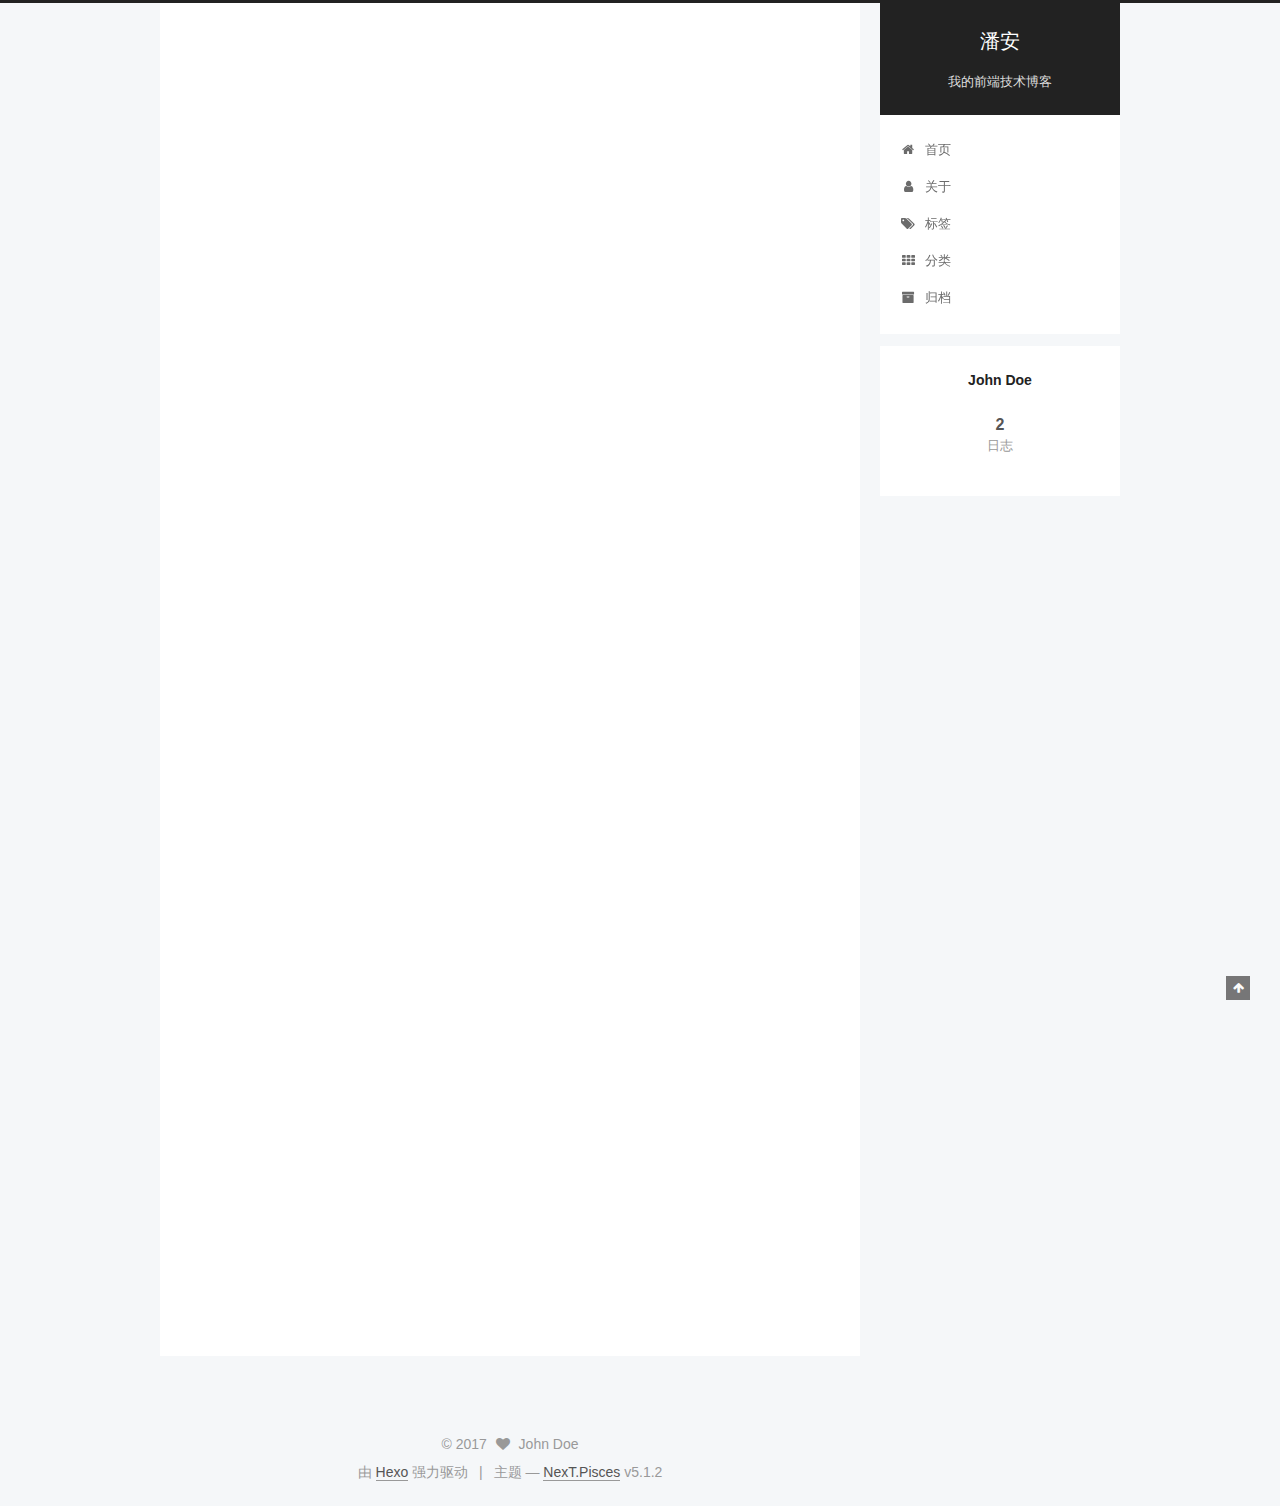
==== index.html @ 087cea20 "blog" ====
<!DOCTYPE html>



  


<html class="theme-next pisces use-motion" lang="zh-Hans">
<head>
  <meta charset="UTF-8"/>
<meta http-equiv="X-UA-Compatible" content="IE=edge" />
<meta name="viewport" content="width=device-width, initial-scale=1, maximum-scale=1"/>
<meta name="theme-color" content="#222">









<meta http-equiv="Cache-Control" content="no-transform" />
<meta http-equiv="Cache-Control" content="no-siteapp" />
















  
  
  <link href="/lib/fancybox/source/jquery.fancybox.css?v=2.1.5" rel="stylesheet" type="text/css" />







<link href="/lib/font-awesome/css/font-awesome.min.css?v=4.6.2" rel="stylesheet" type="text/css" />

<link href="/css/main.css?v=5.1.2" rel="stylesheet" type="text/css" />


  <meta name="keywords" content="Hexo, NexT" />








  <link rel="shortcut icon" type="image/x-icon" href="/favicon.ico?v=5.1.2" />






<meta property="og:type" content="website">
<meta property="og:title" content="潘安">
<meta property="og:url" content="http://yoursite.com/index.html">
<meta property="og:site_name" content="潘安">
<meta property="og:locale" content="zh-Hans">
<meta name="twitter:card" content="summary">
<meta name="twitter:title" content="潘安">



<script type="text/javascript" id="hexo.configurations">
  var NexT = window.NexT || {};
  var CONFIG = {
    root: '/',
    scheme: 'Pisces',
    version: '5.1.2',
    sidebar: {"position":"right","display":"post","offset":12,"offset_float":12,"b2t":false,"scrollpercent":false,"onmobile":false},
    fancybox: true,
    tabs: true,
    motion: {"enable":true,"async":false,"transition":{"post_block":"fadeIn","post_header":"slideDownIn","post_body":"slideDownIn","coll_header":"slideLeftIn"}},
    duoshuo: {
      userId: '0',
      author: '博主'
    },
    algolia: {
      applicationID: '',
      apiKey: '',
      indexName: '',
      hits: {"per_page":10},
      labels: {"input_placeholder":"Search for Posts","hits_empty":"We didn't find any results for the search: ${query}","hits_stats":"${hits} results found in ${time} ms"}
    }
  };
</script>



  <link rel="canonical" href="http://yoursite.com/"/>





  <title>潘安</title>
  








</head>

<body itemscope itemtype="http://schema.org/WebPage" lang="zh-Hans">

  
  
    
  

  <div class="container sidebar-position-right 
  page-home">
    <div class="headband"></div>

    <header id="header" class="header" itemscope itemtype="http://schema.org/WPHeader">
      <div class="header-inner"><div class="site-brand-wrapper">
  <div class="site-meta ">
    

    <div class="custom-logo-site-title">
      <a href="/"  class="brand" rel="start">
        <span class="logo-line-before"><i></i></span>
        <span class="site-title">潘安</span>
        <span class="logo-line-after"><i></i></span>
      </a>
    </div>
      
        <p class="site-subtitle">我的前端技术博客</p>
      
  </div>

  <div class="site-nav-toggle">
    <button>
      <span class="btn-bar"></span>
      <span class="btn-bar"></span>
      <span class="btn-bar"></span>
    </button>
  </div>
</div>

<nav class="site-nav">
  

  
    <ul id="menu" class="menu">
      
        
        <li class="menu-item menu-item-home">
          <a href="/" rel="section">
            
              <i class="menu-item-icon fa fa-fw fa-home"></i> <br />
            
            首页
          </a>
        </li>
      
        
        <li class="menu-item menu-item-about">
          <a href="/about/" rel="section">
            
              <i class="menu-item-icon fa fa-fw fa-user"></i> <br />
            
            关于
          </a>
        </li>
      
        
        <li class="menu-item menu-item-tags">
          <a href="/tags/" rel="section">
            
              <i class="menu-item-icon fa fa-fw fa-tags"></i> <br />
            
            标签
          </a>
        </li>
      
        
        <li class="menu-item menu-item-categories">
          <a href="/categories/" rel="section">
            
              <i class="menu-item-icon fa fa-fw fa-th"></i> <br />
            
            分类
          </a>
        </li>
      
        
        <li class="menu-item menu-item-archives">
          <a href="/archives/" rel="section">
            
              <i class="menu-item-icon fa fa-fw fa-archive"></i> <br />
            
            归档
          </a>
        </li>
      

      
    </ul>
  

  
</nav>



 </div>
    </header>

    <main id="main" class="main">
      <div class="main-inner">
        <div class="content-wrap">
          <div id="content" class="content">
            
  <section id="posts" class="posts-expand">
    
      

  

  
  
  

  <article class="post post-type-normal" itemscope itemtype="http://schema.org/Article">
  
  
  
  <div class="post-block">
    <link itemprop="mainEntityOfPage" href="http://yoursite.com/2017/09/18/我的第一次/">

    <span hidden itemprop="author" itemscope itemtype="http://schema.org/Person">
      <meta itemprop="name" content="John Doe">
      <meta itemprop="description" content="">
      <meta itemprop="image" content="/images/avatar.gif">
    </span>

    <span hidden itemprop="publisher" itemscope itemtype="http://schema.org/Organization">
      <meta itemprop="name" content="潘安">
    </span>

    
      <header class="post-header">

        
        
          <h1 class="post-title" itemprop="name headline">
                
                <a class="post-title-link" href="/2017/09/18/我的第一次/" itemprop="url">我的第一次</a></h1>
        

        <div class="post-meta">
          <span class="post-time">
            
              <span class="post-meta-item-icon">
                <i class="fa fa-calendar-o"></i>
              </span>
              
                <span class="post-meta-item-text">发表于</span>
              
              <time title="创建于" itemprop="dateCreated datePublished" datetime="2017-09-18T15:00:19+08:00">
                2017-09-18
              </time>
            

            

            
          </span>

          

          
            
          

          
          

          

          

          

        </div>
      </header>
    

    
    
    
    <div class="post-body" itemprop="articleBody">

      
      

      
        
          
            <p>我的第一次写博客经历</p>

          
        
      
    </div>
    
    
    

    

    

    

    <footer class="post-footer">
      

      

      

      
      
        <div class="post-eof"></div>
      
    </footer>
  </div>
  
  
  
  </article>


    
      

  

  
  
  

  <article class="post post-type-normal" itemscope itemtype="http://schema.org/Article">
  
  
  
  <div class="post-block">
    <link itemprop="mainEntityOfPage" href="http://yoursite.com/2017/09/18/hello-world/">

    <span hidden itemprop="author" itemscope itemtype="http://schema.org/Person">
      <meta itemprop="name" content="John Doe">
      <meta itemprop="description" content="">
      <meta itemprop="image" content="/images/avatar.gif">
    </span>

    <span hidden itemprop="publisher" itemscope itemtype="http://schema.org/Organization">
      <meta itemprop="name" content="潘安">
    </span>

    
      <header class="post-header">

        
        
          <h1 class="post-title" itemprop="name headline">
                
                <a class="post-title-link" href="/2017/09/18/hello-world/" itemprop="url">Hello World</a></h1>
        

        <div class="post-meta">
          <span class="post-time">
            
              <span class="post-meta-item-icon">
                <i class="fa fa-calendar-o"></i>
              </span>
              
                <span class="post-meta-item-text">发表于</span>
              
              <time title="创建于" itemprop="dateCreated datePublished" datetime="2017-09-18T14:17:40+08:00">
                2017-09-18
              </time>
            

            

            
          </span>

          

          
            
          

          
          

          

          

          

        </div>
      </header>
    

    
    
    
    <div class="post-body" itemprop="articleBody">

      
      

      
        
          
            <p>Welcome to <a href="https://hexo.io/" target="_blank" rel="external">Hexo</a>! This is your very first post. Check <a href="https://hexo.io/docs/" target="_blank" rel="external">documentation</a> for more info. If you get any problems when using Hexo, you can find the answer in <a href="https://hexo.io/docs/troubleshooting.html" target="_blank" rel="external">troubleshooting</a> or you can ask me on <a href="https://github.com/hexojs/hexo/issues" target="_blank" rel="external">GitHub</a>.</p>
<h2 id="Quick-Start"><a href="#Quick-Start" class="headerlink" title="Quick Start"></a>Quick Start</h2><h3 id="Create-a-new-post"><a href="#Create-a-new-post" class="headerlink" title="Create a new post"></a>Create a new post</h3><figure class="highlight bash"><table><tr><td class="gutter"><pre><div class="line">1</div></pre></td><td class="code"><pre><div class="line">$ hexo new <span class="string">"My New Post"</span></div></pre></td></tr></table></figure>
<p>More info: <a href="https://hexo.io/docs/writing.html" target="_blank" rel="external">Writing</a></p>
<h3 id="Run-server"><a href="#Run-server" class="headerlink" title="Run server"></a>Run server</h3><figure class="highlight bash"><table><tr><td class="gutter"><pre><div class="line">1</div></pre></td><td class="code"><pre><div class="line">$ hexo server</div></pre></td></tr></table></figure>
<p>More info: <a href="https://hexo.io/docs/server.html" target="_blank" rel="external">Server</a></p>
<h3 id="Generate-static-files"><a href="#Generate-static-files" class="headerlink" title="Generate static files"></a>Generate static files</h3><figure class="highlight bash"><table><tr><td class="gutter"><pre><div class="line">1</div></pre></td><td class="code"><pre><div class="line">$ hexo generate</div></pre></td></tr></table></figure>
<p>More info: <a href="https://hexo.io/docs/generating.html" target="_blank" rel="external">Generating</a></p>
<h3 id="Deploy-to-remote-sites"><a href="#Deploy-to-remote-sites" class="headerlink" title="Deploy to remote sites"></a>Deploy to remote sites</h3><figure class="highlight bash"><table><tr><td class="gutter"><pre><div class="line">1</div></pre></td><td class="code"><pre><div class="line">$ hexo deploy</div></pre></td></tr></table></figure>
<p>More info: <a href="https://hexo.io/docs/deployment.html" target="_blank" rel="external">Deployment</a></p>

          
        
      
    </div>
    
    
    

    

    

    

    <footer class="post-footer">
      

      

      

      
      
        <div class="post-eof"></div>
      
    </footer>
  </div>
  
  
  
  </article>


    
  </section>

  


          </div>
          


          

        </div>
        
          
  
  <div class="sidebar-toggle">
    <div class="sidebar-toggle-line-wrap">
      <span class="sidebar-toggle-line sidebar-toggle-line-first"></span>
      <span class="sidebar-toggle-line sidebar-toggle-line-middle"></span>
      <span class="sidebar-toggle-line sidebar-toggle-line-last"></span>
    </div>
  </div>

  <aside id="sidebar" class="sidebar">
    
    <div class="sidebar-inner">

      

      

      <section class="site-overview sidebar-panel sidebar-panel-active">
        <div class="site-author motion-element" itemprop="author" itemscope itemtype="http://schema.org/Person">
          
            <p class="site-author-name" itemprop="name">John Doe</p>
            <p class="site-description motion-element" itemprop="description"></p>
        </div>

        <nav class="site-state motion-element">

          
            <div class="site-state-item site-state-posts">
            
              <a href="/archives/">
            
                <span class="site-state-item-count">2</span>
                <span class="site-state-item-name">日志</span>
              </a>
            </div>
          

          

          

        </nav>

        

        <div class="links-of-author motion-element">
          
        </div>

        
        

        
        

        


      </section>

      

      

    </div>
  </aside>


        
      </div>
    </main>

    <footer id="footer" class="footer">
      <div class="footer-inner">
        <div class="copyright" >
  
  &copy; 
  <span itemprop="copyrightYear">2017</span>
  <span class="with-love">
    <i class="fa fa-heart"></i>
  </span>
  <span class="author" itemprop="copyrightHolder">John Doe</span>

  
</div>


  <div class="powered-by">由 <a class="theme-link" href="https://hexo.io">Hexo</a> 强力驱动</div>

  <span class="post-meta-divider">|</span>

  <div class="theme-info">主题 &mdash; <a class="theme-link" href="https://github.com/iissnan/hexo-theme-next">NexT.Pisces</a> v5.1.2</div>


        







        
      </div>
    </footer>

    
      <div class="back-to-top">
        <i class="fa fa-arrow-up"></i>
        
      </div>
    

  </div>

  

<script type="text/javascript">
  if (Object.prototype.toString.call(window.Promise) !== '[object Function]') {
    window.Promise = null;
  }
</script>









  












  
  <script type="text/javascript" src="/lib/jquery/index.js?v=2.1.3"></script>

  
  <script type="text/javascript" src="/lib/fastclick/lib/fastclick.min.js?v=1.0.6"></script>

  
  <script type="text/javascript" src="/lib/jquery_lazyload/jquery.lazyload.js?v=1.9.7"></script>

  
  <script type="text/javascript" src="/lib/velocity/velocity.min.js?v=1.2.1"></script>

  
  <script type="text/javascript" src="/lib/velocity/velocity.ui.min.js?v=1.2.1"></script>

  
  <script type="text/javascript" src="/lib/fancybox/source/jquery.fancybox.pack.js?v=2.1.5"></script>


  


  <script type="text/javascript" src="/js/src/utils.js?v=5.1.2"></script>

  <script type="text/javascript" src="/js/src/motion.js?v=5.1.2"></script>



  
  


  <script type="text/javascript" src="/js/src/affix.js?v=5.1.2"></script>

  <script type="text/javascript" src="/js/src/schemes/pisces.js?v=5.1.2"></script>



  <script type="text/javascript" src="/js/src/scrollspy.js?v=5.1.2"></script>
<script type="text/javascript" src="/js/src/post-details.js?v=5.1.2"></script>


  

  


  <script type="text/javascript" src="/js/src/bootstrap.js?v=5.1.2"></script>



  


  




	





  





  








  





  

  

  

  

  

  

</body>
</html>
---- css/main.css ----
/* normalize.css v3.0.2 | MIT License | git.io/normalize */
html {
  font-family: sans-serif; /* 1 */
  -ms-text-size-adjust: 100%; /* 2 */
  -webkit-text-size-adjust: 100%; /* 2 */
}
body {
  margin: 0;
}
article,
aside,
details,
figcaption,
figure,
footer,
header,
hgroup,
main,
menu,
nav,
section,
summary {
  display: block;
}
audio,
canvas,
progress,
video {
  display: inline-block; /* 1 */
  vertical-align: baseline; /* 2 */
}
audio:not([controls]) {
  display: none;
  height: 0;
}
[hidden],
template {
  display: none;
}
a {
  background-color: transparent;
}
a:active,
a:hover {
  outline: 0;
}
abbr[title] {
  border-bottom: 1px dotted;
}
b,
strong {
  font-weight: bold;
}
dfn {
  font-style: italic;
}
h1 {
  font-size: 2em;
  margin: 0.67em 0;
}
mark {
  background: #ff0;
  color: #000;
}
small {
  font-size: 80%;
}
sub,
sup {
  font-size: 75%;
  line-height: 0;
  position: relative;
  vertical-align: baseline;
}
sup {
  top: -0.5em;
}
sub {
  bottom: -0.25em;
}
img {
  border: 0;
}
svg:not(:root) {
  overflow: hidden;
}
figure {
  margin: 1em 40px;
}
hr {
  -moz-box-sizing: content-box;
  box-sizing: content-box;
  height: 0;
}
pre {
  overflow: auto;
}
code,
kbd,
pre,
samp {
  font-family: monospace, monospace;
  font-size: 1em;
}
button,
input,
optgroup,
select,
textarea {
  color: inherit; /* 1 */
  font: inherit; /* 2 */
  margin: 0; /* 3 */
}
button {
  overflow: visible;
}
button,
select {
  text-transform: none;
}
button,
html input[type="button"],
input[type="reset"],
input[type="submit"] {
  -webkit-appearance: button; /* 2 */
  cursor: pointer; /* 3 */
}
button[disabled],
html input[disabled] {
  cursor: default;
}
button::-moz-focus-inner,
input::-moz-focus-inner {
  border: 0;
  padding: 0;
}
input {
  line-height: normal;
}
input[type="checkbox"],
input[type="radio"] {
  box-sizing: border-box; /* 1 */
  padding: 0; /* 2 */
}
input[type="number"]::-webkit-inner-spin-button,
input[type="number"]::-webkit-outer-spin-button {
  height: auto;
}
input[type="search"] {
  -webkit-appearance: textfield; /* 1 */
  -moz-box-sizing: content-box;
  -webkit-box-sizing: content-box; /* 2 */
  box-sizing: content-box;
}
input[type="search"]::-webkit-search-cancel-button,
input[type="search"]::-webkit-search-decoration {
  -webkit-appearance: none;
}
fieldset {
  border: 1px solid #c0c0c0;
  margin: 0 2px;
  padding: 0.35em 0.625em 0.75em;
}
legend {
  border: 0; /* 1 */
  padding: 0; /* 2 */
}
textarea {
  overflow: auto;
}
optgroup {
  font-weight: bold;
}
table {
  border-collapse: collapse;
  border-spacing: 0;
}
td,
th {
  padding: 0;
}
::selection {
  background: #262a30;
  color: #fff;
}
body {
  position: relative;
  font-family: 'Lato', "PingFang SC", "Microsoft YaHei", sans-serif;
  font-size: 14px;
  line-height: 2;
  color: #555;
  background: #f5f7f9;
}
@media (max-width: 767px) {
  body {
    padding-right: 0 !important;
  }
}
@media (min-width: 768px) and (max-width: 991px) {
  body {
    padding-right: 0 !important;
  }
}
@media (min-width: 1600px) {
  body {
    font-size: 16px;
  }
}
h1,
h2,
h3,
h4,
h5,
h6 {
  margin: 0;
  padding: 0;
  font-weight: bold;
  line-height: 1.5;
  font-family: 'Lato', "PingFang SC", "Microsoft YaHei", sans-serif;
}
h2,
h3,
h4,
h5,
h6 {
  margin: 20px 0 15px;
}
h1 {
  font-size: 22px;
}
@media (max-width: 767px) {
  h1 {
    font-size: 18px;
  }
}
h2 {
  font-size: 20px;
}
@media (max-width: 767px) {
  h2 {
    font-size: 16px;
  }
}
h3 {
  font-size: 18px;
}
@media (max-width: 767px) {
  h3 {
    font-size: 14px;
  }
}
h4 {
  font-size: 16px;
}
@media (max-width: 767px) {
  h4 {
    font-size: 12px;
  }
}
h5 {
  font-size: 14px;
}
@media (max-width: 767px) {
  h5 {
    font-size: 10px;
  }
}
h6 {
  font-size: 12px;
}
@media (max-width: 767px) {
  h6 {
    font-size: 8px;
  }
}
p {
  margin: 0 0 20px 0;
}
a {
  color: #555;
  text-decoration: none;
  outline: none;
  border-bottom: 1px solid #999;
  word-wrap: break-word;
}
a:hover {
  color: #222;
  border-bottom-color: #222;
}
blockquote {
  margin: 0;
  padding: 0;
}
img {
  display: block;
  margin: auto;
  max-width: 100%;
  height: auto;
}
hr {
  margin: 40px 0;
  height: 3px;
  border: none;
  background-color: #ddd;
  background-image: repeating-linear-gradient(-45deg, #fff, #fff 4px, transparent 4px, transparent 8px);
}
blockquote {
  padding: 0 15px;
  color: #666;
  border-left: 4px solid #ddd;
}
blockquote cite::before {
  content: "-";
  padding: 0 5px;
}
dt {
  font-weight: 700;
}
dd {
  margin: 0;
  padding: 0;
}
kbd {
  border: 1px solid #ccc;
  border-radius: 0.2em;
  box-shadow: 0.1em 0.1em 0.2em rgba(0,0,0,0.1);
  background-color: #f9f9f9;
  font-family: inherit;
  background-image: -webkit-linear-gradient(top, #eee, #fff, #eee);
  padding: 0.1em 0.3em;
  white-space: nowrap;
}
.text-left {
  text-align: left;
}
.text-center {
  text-align: center;
}
.text-right {
  text-align: right;
}
.text-justify {
  text-align: justify;
}
.text-nowrap {
  white-space: nowrap;
}
.text-lowercase {
  text-transform: lowercase;
}
.text-uppercase {
  text-transform: uppercase;
}
.text-capitalize {
  text-transform: capitalize;
}
.center-block {
  display: block;
  margin-left: auto;
  margin-right: auto;
}
.clearfix:before,
.clearfix:after {
  content: " ";
  display: table;
}
.clearfix:after {
  clear: both;
}
.pullquote {
  width: 45%;
}
.pullquote.left {
  float: left;
  margin-left: 5px;
  margin-right: 10px;
}
.pullquote.right {
  float: right;
  margin-left: 10px;
  margin-right: 5px;
}
.affix.affix.affix {
  position: fixed;
}
.translation {
  margin-top: -20px;
  font-size: 14px;
  color: #999;
}
.scrollbar-measure {
  width: 100px;
  height: 100px;
  overflow: scroll;
  position: absolute;
  top: -9999px;
}
.use-motion .motion-element {
  opacity: 0;
}
table {
  margin: 20px 0;
  width: 100%;
  border-collapse: collapse;
  border-spacing: 0;
  border: 1px solid #ddd;
  font-size: 14px;
  table-layout: fixed;
  word-wrap: break-all;
}
table>tbody>tr:nth-of-type(odd) {
  background-color: #f9f9f9;
}
table>tbody>tr:hover {
  background-color: #f5f5f5;
}
caption,
th,
td {
  padding: 8px;
  text-align: left;
  vertical-align: middle;
  font-weight: normal;
}
th,
td {
  border-bottom: 3px solid #ddd;
  border-right: 1px solid #eee;
}
th {
  padding-bottom: 10px;
  font-weight: 700;
}
td {
  border-bottom-width: 1px;
}
html,
body {
  height: 100%;
}
.container {
  position: relative;
  min-height: 100%;
}
.header-inner {
  margin: 0 auto;
  padding: 100px 0 70px;
  width: 700px;
}
@media (min-width: 1600px) {
  .container .header-inner {
    width: 900px;
  }
}
.main {
  padding-bottom: 150px;
}
.main-inner {
  margin: 0 auto;
  width: 700px;
}
@media (min-width: 1600px) {
  .container .main-inner {
    width: 900px;
  }
}
.footer {
  position: absolute;
  left: 0;
  bottom: 0;
  width: 100%;
  min-height: 50px;
}
.footer-inner {
  box-sizing: border-box;
  margin: 20px auto;
  width: 700px;
}
@media (min-width: 1600px) {
  .container .footer-inner {
    width: 900px;
  }
}
pre,
.highlight {
  overflow: auto;
  margin: 20px 0;
  padding: 0;
  font-size: 13px;
  color: #4d4d4c;
  background: #f7f7f7;
  line-height: 1.6;
}
pre,
code {
  font-family: consolas, Menlo, "PingFang SC", "Microsoft YaHei", monospace;
}
code {
  padding: 2px 4px;
  word-wrap: break-word;
  color: #555;
  background: #eee;
  border-radius: 3px;
  font-size: 13px;
}
pre code {
  padding: 0;
  color: #4d4d4c;
  background: none;
  text-shadow: none;
}
.highlight {
  border-radius: 1px;
}
.highlight pre {
  border: none;
  margin: 0;
  padding: 10px 0;
}
.highlight table {
  margin: 0;
  width: auto;
  border: none;
}
.highlight td {
  border: none;
  padding: 0;
}
.highlight figcaption {
  font-size: 1em;
  color: #4d4d4c;
  line-height: 1em;
  margin-bottom: 1em;
}
.highlight figcaption:before,
.highlight figcaption:after {
  content: " ";
  display: table;
}
.highlight figcaption:after {
  clear: both;
}
.highlight figcaption a {
  float: right;
  color: #4d4d4c;
}
.highlight figcaption a:hover {
  border-bottom-color: #4d4d4c;
}
.highlight .gutter pre {
  padding-left: 10px;
  padding-right: 10px;
  color: #869194;
  text-align: right;
  background-color: #eff2f3;
}
.highlight .code pre {
  width: 100%;
  padding-left: 10px;
  padding-right: 10px;
  background-color: #f7f7f7;
}
.highlight .line {
  height: 20px;
}
.gutter {
  -webkit-user-select: none;
  -moz-user-select: none;
  -ms-user-select: none;
  user-select: none;
}
.gist table {
  width: auto;
}
.gist table td {
  border: none;
}
pre .deletion {
  background: #fdd;
}
pre .addition {
  background: #dfd;
}
pre .meta {
  color: #8959a8;
}
pre .comment {
  color: #8e908c;
}
pre .variable,
pre .attribute,
pre .tag,
pre .regexp,
pre .ruby .constant,
pre .xml .tag .title,
pre .xml .pi,
pre .xml .doctype,
pre .html .doctype,
pre .css .id,
pre .css .class,
pre .css .pseudo {
  color: #c82829;
}
pre .number,
pre .preprocessor,
pre .built_in,
pre .literal,
pre .params,
pre .constant,
pre .command {
  color: #f5871f;
}
pre .ruby .class .title,
pre .css .rules .attribute,
pre .string,
pre .value,
pre .inheritance,
pre .header,
pre .ruby .symbol,
pre .xml .cdata,
pre .special,
pre .number,
pre .formula {
  color: #718c00;
}
pre .title,
pre .css .hexcolor {
  color: #3e999f;
}
pre .function,
pre .python .decorator,
pre .python .title,
pre .ruby .function .title,
pre .ruby .title .keyword,
pre .perl .sub,
pre .javascript .title,
pre .coffeescript .title {
  color: #4271ae;
}
pre .keyword,
pre .javascript .function {
  color: #8959a8;
}
.full-image.full-image.full-image {
  border: none;
  max-width: 100%;
  width: auto;
  margin: 20px auto;
}
@media (min-width: 992px) {
  .full-image.full-image.full-image {
    max-width: none;
    width: 118%;
    margin: 0 -9%;
  }
}
.blockquote-center,
.page-home .post-type-quote blockquote,
.page-post-detail .post-type-quote blockquote {
  position: relative;
  margin: 40px 0;
  padding: 0;
  border-left: none;
  text-align: center;
}
.blockquote-center::before,
.page-home .post-type-quote blockquote::before,
.page-post-detail .post-type-quote blockquote::before,
.blockquote-center::after,
.page-home .post-type-quote blockquote::after,
.page-post-detail .post-type-quote blockquote::after {
  position: absolute;
  content: ' ';
  display: block;
  width: 100%;
  height: 24px;
  opacity: 0.2;
  background-repeat: no-repeat;
  background-position: 0 -6px;
  background-size: 22px 22px;
}
.blockquote-center::before,
.page-home .post-type-quote blockquote::before,
.page-post-detail .post-type-quote blockquote::before {
  top: -20px;
  background-image: url("../images/quote-l.svg");
  border-top: 1px solid #ccc;
}
.blockquote-center::after,
.page-home .post-type-quote blockquote::after,
.page-post-detail .post-type-quote blockquote::after {
  bottom: -20px;
  background-image: url("../images/quote-r.svg");
  border-bottom: 1px solid #ccc;
  background-position: 100% 8px;
}
.blockquote-center p,
.page-home .post-type-quote blockquote p,
.page-post-detail .post-type-quote blockquote p,
.blockquote-center div,
.page-home .post-type-quote blockquote div,
.page-post-detail .post-type-quote blockquote div {
  text-align: center;
}
.post .post-body .group-picture img {
  box-sizing: border-box;
  padding: 0 3px;
  border: none;
}
.post .group-picture-row {
  overflow: hidden;
  margin-top: 6px;
}
.post .group-picture-row:first-child {
  margin-top: 0;
}
.post .group-picture-column {
  float: left;
}
.page-post-detail .post-body .group-picture-column {
  float: none;
  margin-top: 10px;
  width: auto !important;
}
.page-post-detail .post-body .group-picture-column img {
  margin: 0 auto;
}
.page-archive .group-picture-container {
  overflow: hidden;
}
.page-archive .group-picture-row {
  float: left;
}
.page-archive .group-picture-row:first-child {
  margin-top: 6px;
}
.page-archive .group-picture-column {
  max-width: 150px;
  max-height: 150px;
}
.post-body .note {
  position: relative;
  padding: 15px;
  margin-bottom: 20px;
  border: 1px solid #eee;
  border-left-width: 5px;
  border-radius: 3px;
}
.post-body .note h2,
.post-body .note h3,
.post-body .note h4,
.post-body .note h5,
.post-body .note h6 {
  margin-top: 0;
  margin-bottom: 0;
  border-bottom: initial;
  padding-top: 0 !important;
}
.post-body .note p:first-child,
.post-body .note ul:first-child,
.post-body .note ol:first-child,
.post-body .note table:first-child,
.post-body .note pre:first-child,
.post-body .note blockquote:first-child {
  margin-top: 0;
}
.post-body .note p:last-child,
.post-body .note ul:last-child,
.post-body .note ol:last-child,
.post-body .note table:last-child,
.post-body .note pre:last-child,
.post-body .note blockquote:last-child {
  margin-bottom: 0;
}
.post-body .note.default {
  border-left-color: #777;
}
.post-body .note.default h2,
.post-body .note.default h3,
.post-body .note.default h4,
.post-body .note.default h5,
.post-body .note.default h6 {
  color: #777;
}
.post-body .note.primary {
  border-left-color: #6f42c1;
}
.post-body .note.primary h2,
.post-body .note.primary h3,
.post-body .note.primary h4,
.post-body .note.primary h5,
.post-body .note.primary h6 {
  color: #6f42c1;
}
.post-body .note.info {
  border-left-color: #428bca;
}
.post-body .note.info h2,
.post-body .note.info h3,
.post-body .note.info h4,
.post-body .note.info h5,
.post-body .note.info h6 {
  color: #428bca;
}
.post-body .note.success {
  border-left-color: #5cb85c;
}
.post-body .note.success h2,
.post-body .note.success h3,
.post-body .note.success h4,
.post-body .note.success h5,
.post-body .note.success h6 {
  color: #5cb85c;
}
.post-body .note.warning {
  border-left-color: #f0ad4e;
}
.post-body .note.warning h2,
.post-body .note.warning h3,
.post-body .note.warning h4,
.post-body .note.warning h5,
.post-body .note.warning h6 {
  color: #f0ad4e;
}
.post-body .note.danger {
  border-left-color: #d9534f;
}
.post-body .note.danger h2,
.post-body .note.danger h3,
.post-body .note.danger h4,
.post-body .note.danger h5,
.post-body .note.danger h6 {
  color: #d9534f;
}
.post-body .label {
  display: inline;
  padding: 0 2px;
  white-space: nowrap;
}
.post-body .label.default {
  background-color: #f0f0f0;
}
.post-body .label.primary {
  background-color: #efe6f7;
}
.post-body .label.info {
  background-color: #e5f2f8;
}
.post-body .label.success {
  background-color: #e7f4e9;
}
.post-body .label.warning {
  background-color: #fcf6e1;
}
.post-body .label.danger {
  background-color: #fae8eb;
}
.post-body .tabs {
  position: relative;
  display: block;
  margin-bottom: 20px;
  padding-top: 10px;
}
.post-body .tabs ul.nav-tabs {
  margin: 0;
  padding: 0;
  display: flex;
  margin-bottom: -1px;
}
@media (max-width: 413px) {
  .post-body .tabs ul.nav-tabs {
    display: block;
    margin-bottom: 5px;
  }
}
.post-body .tabs ul.nav-tabs li.tab {
  list-style-type: none !important;
  margin: 0 0.25em 0 0;
  border-top: 3px solid transparent;
  border-left: 1px solid transparent;
  border-right: 1px solid transparent;
}
@media (max-width: 413px) {
  .post-body .tabs ul.nav-tabs li.tab {
    margin: initial;
    border-top: 1px solid transparent;
    border-left: 3px solid transparent;
    border-right: 1px solid transparent;
    border-bottom: 1px solid transparent;
  }
}
.post-body .tabs ul.nav-tabs li.tab a {
  outline: 0;
  border-bottom: initial;
  display: block;
  line-height: 1.8em;
  padding: 0.25em 0.75em;
  transition-duration: 0.2s;
  transition-timing-function: ease-out;
  transition-delay: 0s;
}
.post-body .tabs ul.nav-tabs li.tab a i {
  width: 1.285714285714286em;
}
.post-body .tabs ul.nav-tabs li.tab.active {
  border-top: 3px solid #fc6423;
  border-left: 1px solid #ddd;
  border-right: 1px solid #ddd;
  background-color: #fff;
}
@media (max-width: 413px) {
  .post-body .tabs ul.nav-tabs li.tab.active {
    border-top: 1px solid #ddd;
    border-left: 3px solid #fc6423;
    border-right: 1px solid #ddd;
    border-bottom: 1px solid #ddd;
  }
}
.post-body .tabs ul.nav-tabs li.tab.active a {
  cursor: default;
  color: #555;
}
.post-body .tabs .tab-content {
  background-color: #fff;
}
.post-body .tabs .tab-content .tab-pane {
  border: 1px solid #ddd;
  padding: 20px 20px 0 20px;
}
.post-body .tabs .tab-content .tab-pane:not(.active) {
  display: none !important;
}
.post-body .tabs .tab-content .tab-pane.active {
  display: block !important;
}
.btn {
  display: inline-block;
  padding: 0 20px;
  font-size: 14px;
  color: #fff;
  background: #222;
  border: 2px solid #555;
  text-decoration: none;
  border-radius: 0;
  transition-property: background-color;
  transition-duration: 0.2s;
  transition-timing-function: ease-in-out;
  transition-delay: 0s;
}
.btn:hover,
.post-button .btn:hover {
  border-color: #222;
  color: #fff;
  background: #222;
}
.btn-bar {
  display: block;
  width: 22px;
  height: 2px;
  background: #555;
  border-radius: 1px;
}
.btn-bar+.btn-bar {
  margin-top: 4px;
}
.pagination {
  margin: 120px 0 40px;
  text-align: center;
  border-top: 1px solid #eee;
}
.page-number-basic,
.pagination .prev,
.pagination .next,
.pagination .page-number,
.pagination .space {
  display: inline-block;
  position: relative;
  top: -1px;
  margin: 0 10px;
  padding: 0 11px;
}
@media (max-width: 767px) {
  .page-number-basic,
  .pagination .prev,
  .pagination .next,
  .pagination .page-number,
  .pagination .space {
    margin: 0 5px;
  }
}
.pagination .prev,
.pagination .next,
.pagination .page-number {
  border-bottom: 0;
  border-top: 1px solid #eee;
  transition-property: border-color;
  transition-duration: 0.2s;
  transition-timing-function: ease-in-out;
  transition-delay: 0s;
}
.pagination .prev:hover,
.pagination .next:hover,
.pagination .page-number:hover {
  border-top-color: #222;
}
.pagination .space {
  padding: 0;
  margin: 0;
}
.pagination .prev {
  margin-left: 0;
}
.pagination .next {
  margin-right: 0;
}
.pagination .page-number.current {
  color: #fff;
  background: #ccc;
  border-top-color: #ccc;
}
@media (max-width: 767px) {
  .pagination {
    border-top: none;
  }
  .pagination .prev,
  .pagination .next,
  .pagination .page-number {
    margin-bottom: 10px;
    border-top: 0;
    border-bottom: 1px solid #eee;
    padding: 0 10px;
  }
  .pagination .prev:hover,
  .pagination .next:hover,
  .pagination .page-number:hover {
    border-bottom-color: #222;
  }
}
.comments {
  margin: 60px 20px 0;
}
.tag-cloud {
  text-align: center;
}
.tag-cloud a {
  display: inline-block;
  margin: 10px;
}
.back-to-top {
  box-sizing: border-box;
  position: fixed;
  bottom: -100px;
  right: 30px;
  z-index: 1050;
  padding: 0 6px;
  width: 24px;
  background: #222;
  font-size: 12px;
  opacity: 0.6;
  color: #fff;
  cursor: pointer;
  text-align: center;
  -webkit-transform: translateZ(0);
  transition-property: bottom;
  transition-duration: 0.2s;
  transition-timing-function: ease-in-out;
  transition-delay: 0s;
}
@media (min-width: 768px) and (max-width: 991px) {
  .back-to-top {
    display: none !important;
  }
}
@media (max-width: 767px) {
  .back-to-top {
    display: none !important;
  }
}
.back-to-top.back-to-top-on {
  bottom: 30px;
}
.header {
  background: transparent;
}
.header-inner {
  position: relative;
}
.headband {
  height: 3px;
  background: #222;
}
.site-meta {
  margin: 0;
  text-align: center;
}
@media (max-width: 767px) {
  .site-meta {
    text-align: center;
  }
}
.brand {
  position: relative;
  display: inline-block;
  padding: 0 40px;
  color: #fff;
  background: #222;
  border-bottom: none;
}
.brand:hover {
  color: #fff;
}
.logo {
  display: inline-block;
  margin-right: 5px;
  line-height: 36px;
  vertical-align: top;
}
.site-title {
  display: inline-block;
  vertical-align: top;
  line-height: 36px;
  font-size: 20px;
  font-weight: normal;
  font-family: 'Lato', "PingFang SC", "Microsoft YaHei", sans-serif;
}
.site-subtitle {
  margin-top: 10px;
  font-size: 13px;
  color: #ddd;
}
.use-motion .brand {
  opacity: 0;
}
.use-motion .logo,
.use-motion .site-title,
.use-motion .site-subtitle {
  opacity: 0;
  position: relative;
  top: -10px;
}
.site-nav-toggle {
  display: none;
  position: absolute;
  top: 10px;
  left: 10px;
}
@media (max-width: 767px) {
  .site-nav-toggle {
    display: block;
  }
}
.site-nav-toggle button {
  margin-top: 2px;
  padding: 9px 10px;
  background: transparent;
  border: none;
}
@media (max-width: 767px) {
  .site-nav {
    display: none;
    margin: 0 -10px;
    padding: 0 10px;
    clear: both;
    border-top: 1px solid #ddd;
  }
}
@media (min-width: 768px) and (max-width: 991px) {
  .site-nav {
    display: block !important;
  }
}
@media (min-width: 992px) {
  .site-nav {
    display: block !important;
  }
}
.menu {
  margin-top: 20px;
  padding-left: 0;
  text-align: center;
}
.menu .menu-item {
  display: inline-block;
  margin: 0 10px;
  list-style: none;
}
@media screen and (max-width: 767px) {
  .menu .menu-item {
    margin-top: 10px;
  }
}
.menu .menu-item a {
  display: block;
  font-size: 13px;
  line-height: inherit;
  border-bottom: 1px solid transparent;
  transition-property: border-color;
  transition-duration: 0.2s;
  transition-timing-function: ease-in-out;
  transition-delay: 0s;
}
.menu .menu-item a:hover,
.menu-item-active a {
  border-bottom-color: #222;
}
.menu .menu-item .fa {
  margin-right: 5px;
}
.use-motion .menu-item {
  opacity: 0;
}
.post-body {
  font-family: 'Lato', "PingFang SC", "Microsoft YaHei", sans-serif;
}
@media (max-width: 767px) {
  .post-body {
    word-break: break-word;
  }
}
.post-body .fancybox img {
  display: block !important;
  margin: 0 auto;
  cursor: pointer;
  cursor: zoom-in;
  cursor: -webkit-zoom-in;
}
.post-body .image-caption,
.post-body .figure .caption {
  margin: -20px auto 15px;
  text-align: center;
  font-size: 14px;
  color: #999;
  font-weight: bold;
  line-height: 1;
}
.post-sticky-flag {
  display: inline-block;
  font-size: 16px;
  -ms-transform: rotate(30deg);
  -webkit-transform: rotate(30deg);
  -moz-transform: rotate(30deg);
  -ms-transform: rotate(30deg);
  -o-transform: rotate(30deg);
  transform: rotate(30deg);
}
.use-motion .post-block {
  opacity: 0;
}
.use-motion .post-header {
  opacity: 0;
}
.use-motion .post-body {
  opacity: 0;
}
.use-motion .collection-title {
  opacity: 0;
}
.posts-expand {
  padding-top: 40px;
}
@media (max-width: 767px) {
  .posts-expand {
    margin: 0 20px;
  }
  .post-body pre {
    padding: 10px;
  }
  .post-body pre .gutter pre {
    padding-right: 10px;
  }
  .post-body .highlight {
    margin-left: 0px;
    margin-right: 0px;
    padding: 0;
  }
  .post-body .highlight .gutter pre {
    padding-right: 10px;
  }
}
@media (min-width: 992px) {
  .posts-expand .post-body {
    text-align: justify;
  }
}
.posts-expand .post-body h2,
.posts-expand .post-body h3,
.posts-expand .post-body h4,
.posts-expand .post-body h5,
.posts-expand .post-body h6 {
  padding-top: 10px;
}
.posts-expand .post-body h2 .header-anchor,
.posts-expand .post-body h3 .header-anchor,
.posts-expand .post-body h4 .header-anchor,
.posts-expand .post-body h5 .header-anchor,
.posts-expand .post-body h6 .header-anchor {
  float: right;
  margin-left: 10px;
  color: #ccc;
  border-bottom-style: none;
  visibility: hidden;
}
.posts-expand .post-body h2 .header-anchor:hover,
.posts-expand .post-body h3 .header-anchor:hover,
.posts-expand .post-body h4 .header-anchor:hover,
.posts-expand .post-body h5 .header-anchor:hover,
.posts-expand .post-body h6 .header-anchor:hover {
  color: inherit;
}
.posts-expand .post-body h2:hover .header-anchor,
.posts-expand .post-body h3:hover .header-anchor,
.posts-expand .post-body h4:hover .header-anchor,
.posts-expand .post-body h5:hover .header-anchor,
.posts-expand .post-body h6:hover .header-anchor {
  visibility: visible;
}
.posts-expand .post-body ul li {
  list-style: circle;
}
.posts-expand .post-body img {
  box-sizing: border-box;
  margin: auto;
  padding: 3px;
  border: 1px solid #ddd;
}
.posts-expand .post-body .fancybox img {
  margin: 0 auto 25px;
}
@media (max-width: 767px) {
  .posts-collapse {
    margin: 0 20px;
  }
  .posts-collapse .post-title,
  .posts-collapse .post-meta {
    display: block;
    width: auto;
    text-align: left;
  }
}
.posts-collapse {
  position: relative;
  z-index: 1010;
  margin-left: 55px;
}
.posts-collapse::after {
  content: " ";
  position: absolute;
  top: 20px;
  left: 0;
  margin-left: -2px;
  width: 4px;
  height: 100%;
  background: #f5f5f5;
  z-index: -1;
}
@media (max-width: 767px) {
  .posts-collapse {
    margin: 0 20px;
  }
}
.posts-collapse .collection-title {
  position: relative;
  margin: 60px 0;
}
.posts-collapse .collection-title h1,
.posts-collapse .collection-title h2 {
  margin-left: 20px;
}
.posts-collapse .collection-title small {
  color: #bbb;
  margin-left: 5px;
}
.posts-collapse .collection-title::before {
  content: " ";
  position: absolute;
  left: 0;
  top: 50%;
  margin-left: -4px;
  margin-top: -4px;
  width: 8px;
  height: 8px;
  background: #bbb;
  border-radius: 50%;
}
.posts-collapse .post {
  margin: 30px 0;
}
.posts-collapse .post-header {
  position: relative;
  transition-duration: 0.2s;
  transition-timing-function: ease-in-out;
  transition-delay: 0s;
  transition-property: border;
  border-bottom: 1px dashed #ccc;
}
.posts-collapse .post-header::before {
  content: " ";
  position: absolute;
  left: 0;
  top: 12px;
  width: 6px;
  height: 6px;
  margin-left: -4px;
  background: #bbb;
  border-radius: 50%;
  border: 1px solid #fff;
  transition-duration: 0.2s;
  transition-timing-function: ease-in-out;
  transition-delay: 0s;
  transition-property: background;
}
.posts-collapse .post-header:hover {
  border-bottom-color: #666;
}
.posts-collapse .post-header:hover::before {
  background: #222;
}
.posts-collapse .post-meta {
  position: absolute;
  font-size: 12px;
  left: 20px;
  top: 5px;
}
.posts-collapse .post-comments-count {
  display: none;
}
.posts-collapse .post-title {
  margin-left: 60px;
  font-size: 16px;
  font-weight: normal;
  line-height: inherit;
}
.posts-collapse .post-title::after {
  margin-left: 3px;
  opacity: 0.6;
}
.posts-collapse .post-title a {
  color: #666;
  border-bottom: none;
}
.page-home .post-type-quote .post-header,
.page-post-detail .post-type-quote .post-header,
.page-home .post-type-quote .post-tags,
.page-post-detail .post-type-quote .post-tags {
  display: none;
}
.posts-expand .post-title {
  text-align: center;
  word-break: break-word;
  font-weight: 400;
}
.posts-expand .post-title-link {
  display: inline-block;
  position: relative;
  color: #555;
  border-bottom: none;
  line-height: 1.2;
  vertical-align: top;
}
.posts-expand .post-title-link::before {
  content: "";
  position: absolute;
  width: 100%;
  height: 2px;
  bottom: 0;
  left: 0;
  background-color: #000;
  visibility: hidden;
  -webkit-transform: scaleX(0);
  -moz-transform: scaleX(0);
  -ms-transform: scaleX(0);
  -o-transform: scaleX(0);
  transform: scaleX(0);
  transition-duration: 0.2s;
  transition-timing-function: ease-in-out;
  transition-delay: 0s;
}
.posts-expand .post-title-link:hover::before {
  visibility: visible;
  -webkit-transform: scaleX(1);
  -moz-transform: scaleX(1);
  -ms-transform: scaleX(1);
  -o-transform: scaleX(1);
  transform: scaleX(1);
}
.posts-expand .post-title-link .fa {
  font-size: 16px;
}
.posts-expand .post-meta {
  margin: 3px 0 60px 0;
  color: #999;
  font-family: 'Lato', "PingFang SC", "Microsoft YaHei", sans-serif;
  font-size: 12px;
  text-align: center;
}
.posts-expand .post-meta .post-category-list {
  display: inline-block;
  margin: 0;
  padding: 3px;
}
.posts-expand .post-meta .post-category-list-link {
  color: #999;
}
.posts-expand .post-meta .post-description {
  font-size: 14px;
  margin-top: 2px;
}
.post-meta-divider {
  margin: 0 0.5em;
}
.post-meta-item-icon {
  margin-right: 3px;
}
@media (min-width: 768px) and (max-width: 991px) {
  .post-meta-item-icon {
    display: inline-block;
  }
}
@media (max-width: 767px) {
  .post-meta-item-icon {
    display: inline-block;
  }
}
@media (min-width: 768px) and (max-width: 991px) {
  .post-meta-item-text {
    display: none;
  }
}
@media (max-width: 767px) {
  .post-meta-item-text {
    display: none;
  }
}
@media (max-width: 767px) {
  .posts-expand .post-comments-count {
    display: none;
  }
}
.post-button {
  margin-top: 50px;
}
.post-button .btn {
  color: #555;
  font-size: 14px;
  background: #fff;
  border-radius: 2px;
  line-height: 2;
  margin: 0 4px 8px 4px;
}
.post-button .fa-fw {
  width: 1.285714285714286em;
  text-align: left;
}
.posts-expand .post-tags {
  margin-top: 40px;
  text-align: center;
}
.posts-expand .post-tags a {
  display: inline-block;
  margin-right: 10px;
  font-size: 13px;
}
.post-nav {
  display: table;
  margin-top: 15px;
  width: 100%;
  border-top: 1px solid #eee;
}
.post-nav-divider {
  display: table-cell;
  width: 10%;
}
.post-nav-item {
  display: table-cell;
  padding: 10px 0 0 0;
  width: 45%;
  vertical-align: top;
}
.post-nav-item a {
  position: relative;
  display: block;
  line-height: 25px;
  font-size: 14px;
  color: #555;
  border-bottom: none;
}
.post-nav-item a:hover {
  color: #222;
  border-bottom: none;
}
.post-nav-item a:active {
  top: 2px;
}
.post-nav-item .fa {
  position: absolute;
  top: 8px;
  left: 0;
  font-size: 12px;
}
.post-nav-next a {
  padding-left: 15px;
}
.post-nav-prev {
  text-align: right;
}
.post-nav-prev a {
  padding-right: 15px;
}
.post-nav-prev .fa {
  right: 0;
  left: auto;
}
.posts-expand .post-eof {
  display: block;
  margin: 80px auto 60px;
  width: 8%;
  height: 1px;
  background: #ccc;
  text-align: center;
}
.post:last-child .post-eof.post-eof.post-eof {
  display: none;
}
.post-gallery {
  display: table;
  table-layout: fixed;
  width: 100%;
  border-collapse: separate;
}
.post-gallery-row {
  display: table-row;
}
.post-gallery .post-gallery-img {
  display: table-cell;
  text-align: center;
  vertical-align: middle;
  border: none;
}
.post-gallery .post-gallery-img img {
  max-width: 100%;
  max-height: 100%;
  border: none;
}
.fancybox-close,
.fancybox-close:hover {
  border: none;
}
.rtl.post-body p,
.rtl.post-body a,
.rtl.post-body h1,
.rtl.post-body h2,
.rtl.post-body h3,
.rtl.post-body h4,
.rtl.post-body h5,
.rtl.post-body h6,
.rtl.post-body li,
.rtl.post-body ul,
.rtl.post-body ol {
  direction: rtl;
  font-family: UKIJ Ekran;
}
.rtl.post-title {
  font-family: UKIJ Ekran;
}
.sidebar {
  position: fixed;
  right: 0;
  top: 0;
  bottom: 0;
  width: 0;
  z-index: 1040;
  box-shadow: inset 0 2px 6px #000;
  background: #222;
  -webkit-transform: translateZ(0);
}
.sidebar a {
  color: #999;
  border-bottom-color: #555;
}
.sidebar a:hover {
  color: #eee;
}
@media (min-width: 768px) and (max-width: 991px) {
  .sidebar {
    display: none !important;
  }
}
@media (max-width: 767px) {
  .sidebar {
    display: none !important;
  }
}
.sidebar-inner {
  position: relative;
  padding: 20px 10px;
  color: #999;
  text-align: center;
}
.sidebar-toggle {
  position: fixed;
  right: 30px;
  bottom: 45px;
  width: 14px;
  height: 14px;
  padding: 5px;
  background: #222;
  line-height: 0;
  z-index: 1050;
  cursor: pointer;
  -webkit-transform: translateZ(0);
}
@media (min-width: 768px) and (max-width: 991px) {
  .sidebar-toggle {
    display: none !important;
  }
}
@media (max-width: 767px) {
  .sidebar-toggle {
    display: none !important;
  }
}
.sidebar-toggle-line {
  position: relative;
  display: inline-block;
  vertical-align: top;
  height: 2px;
  width: 100%;
  background: #fff;
  margin-top: 3px;
}
.sidebar-toggle-line:first-child {
  margin-top: 0;
}
.site-author-image {
  display: block;
  margin: 0 auto;
  padding: 2px;
  max-width: 120px;
  height: auto;
  border: 1px solid #eee;
}
.site-author-name {
  margin: 0;
  text-align: center;
  color: #222;
  font-weight: 600;
}
.site-description {
  margin-top: 0;
  text-align: center;
  font-size: 13px;
  color: #999;
}
.site-state {
  overflow: hidden;
  line-height: 1.4;
  white-space: nowrap;
  text-align: center;
}
.site-state-item {
  display: inline-block;
  padding: 0 15px;
  border-left: 1px solid #eee;
}
.site-state-item:first-child {
  border-left: none;
}
.site-state-item a {
  border-bottom: none;
}
.site-state-item-count {
  display: block;
  text-align: center;
  color: inherit;
  font-weight: 600;
  font-size: 16px;
}
.site-state-item-name {
  font-size: 13px;
  color: #999;
}
.feed-link {
  margin-top: 20px;
}
.feed-link a {
  display: inline-block;
  padding: 0 15px;
  color: #fc6423;
  border: 1px solid #fc6423;
  border-radius: 4px;
}
.feed-link a i {
  color: #fc6423;
  font-size: 14px;
}
.feed-link a:hover {
  color: #fff;
  background: #fc6423;
}
.feed-link a:hover i {
  color: #fff;
}
.links-of-author {
  margin-top: 20px;
}
.links-of-author a {
  display: inline-block;
  vertical-align: middle;
  margin-right: 10px;
  margin-bottom: 10px;
  border-bottom-color: #555;
  font-size: 13px;
}
.links-of-author a:before {
  display: inline-block;
  vertical-align: middle;
  margin-right: 3px;
  content: " ";
  width: 4px;
  height: 4px;
  border-radius: 50%;
  background: #ffff85;
}
.links-of-blogroll {
  font-size: 13px;
}
.links-of-blogroll-title {
  margin-top: 20px;
  font-size: 14px;
  font-weight: 600;
}
.links-of-blogroll-list {
  margin: 0;
  padding: 0;
  list-style: none;
}
.links-of-blogroll-item {
  padding: 2px 10px;
}
.links-of-blogroll-item a {
  max-width: 280px;
  box-sizing: border-box;
  display: inline-block;
  overflow: hidden;
  white-space: nowrap;
  text-overflow: ellipsis;
}
.sidebar-nav {
  margin: 0 0 20px;
  padding-left: 0;
}
.sidebar-nav li {
  display: inline-block;
  cursor: pointer;
  border-bottom: 1px solid transparent;
  font-size: 14px;
  color: #555;
}
.sidebar-nav li:hover {
  color: #fc6423;
}
.page-post-detail .sidebar-nav-toc {
  padding: 0 5px;
}
.page-post-detail .sidebar-nav-overview {
  margin-left: 10px;
}
.sidebar-nav .sidebar-nav-active {
  color: #fc6423;
  border-bottom-color: #fc6423;
}
.sidebar-nav .sidebar-nav-active:hover {
  color: #fc6423;
}
.sidebar-panel {
  display: none;
}
.sidebar-panel-active {
  display: block;
}
.post-toc-empty {
  font-size: 14px;
  color: #666;
}
.post-toc-wrap {
  overflow: hidden;
}
.post-toc {
  overflow: auto;
}
.post-toc ol {
  margin: 0;
  padding: 0 2px 5px 10px;
  text-align: left;
  list-style: none;
  font-size: 14px;
}
.post-toc ol > ol {
  padding-left: 0;
}
.post-toc ol a {
  transition-duration: 0.2s;
  transition-timing-function: ease-in-out;
  transition-delay: 0s;
  transition-property: all;
  color: #666;
  border-bottom-color: #ccc;
}
.post-toc ol a:hover {
  color: #000;
  border-bottom-color: #000;
}
.post-toc .nav-item {
  overflow: hidden;
  text-overflow: ellipsis;
  white-space: nowrap;
  line-height: 1.8;
}
.post-toc .nav .nav-child {
  display: none;
}
.post-toc .nav .active > .nav-child {
  display: block;
}
.post-toc .nav .active-current > .nav-child {
  display: block;
}
.post-toc .nav .active-current > .nav-child > .nav-item {
  display: block;
}
.post-toc .nav .active > a {
  color: #fc6423;
  border-bottom-color: #fc6423;
}
.post-toc .nav .active-current > a {
  color: #fc6423;
}
.post-toc .nav .active-current > a:hover {
  color: #fc6423;
}
.footer {
  font-size: 14px;
  color: #999;
}
.footer img {
  border: none;
}
.footer-inner {
  text-align: center;
}
.with-love {
  display: inline-block;
  margin: 0 5px;
}
.powered-by,
.theme-info {
  display: inline-block;
}
.cc-license {
  margin-top: 10px;
  text-align: center;
}
.cc-license .cc-opacity {
  opacity: 0.7;
  border-bottom: none;
}
.cc-license .cc-opacity:hover {
  opacity: 0.9;
}
.cc-license img {
  display: inline-block;
}
.theme-next #ds-thread #ds-reset {
  color: #555;
}
.theme-next #ds-thread #ds-reset .ds-replybox {
  margin-bottom: 30px;
}
.theme-next #ds-thread #ds-reset .ds-replybox .ds-avatar,
.theme-next #ds-reset .ds-avatar img {
  box-shadow: none;
}
.theme-next #ds-thread #ds-reset .ds-textarea-wrapper {
  border-color: #c7d4e1;
  background: none;
  border-top-right-radius: 3px;
  border-top-left-radius: 3px;
}
.theme-next #ds-thread #ds-reset .ds-textarea-wrapper textarea {
  height: 60px;
}
.theme-next #ds-reset .ds-rounded-top {
  border-radius: 0;
}
.theme-next #ds-thread #ds-reset .ds-post-toolbar {
  box-sizing: border-box;
  border: 1px solid #c7d4e1;
  background: #f6f8fa;
}
.theme-next #ds-thread #ds-reset .ds-post-options {
  height: 40px;
  border: none;
  background: none;
}
.theme-next #ds-thread #ds-reset .ds-toolbar-buttons {
  top: 11px;
}
.theme-next #ds-thread #ds-reset .ds-sync {
  top: 5px;
}
.theme-next #ds-thread #ds-reset .ds-post-button {
  top: 4px;
  right: 5px;
  width: 90px;
  height: 30px;
  border: 1px solid #c5ced7;
  border-radius: 3px;
  background-image: linear-gradient(#fbfbfc, #f5f7f9);
  color: #60676d;
}
.theme-next #ds-thread #ds-reset .ds-post-button:hover {
  background-position: 0 -30px;
  color: #60676d;
}
.theme-next #ds-thread #ds-reset .ds-comments-info {
  padding: 10px 0;
}
.theme-next #ds-thread #ds-reset .ds-sort {
  display: none;
}
.theme-next #ds-thread #ds-reset li.ds-tab a.ds-current {
  border: none;
  background: #f6f8fa;
  color: #60676d;
}
.theme-next #ds-thread #ds-reset li.ds-tab a.ds-current:hover {
  background-color: #e9f0f7;
  color: #60676d;
}
.theme-next #ds-thread #ds-reset li.ds-tab a {
  border-radius: 2px;
  padding: 5px;
}
.theme-next #ds-thread #ds-reset .ds-login-buttons p {
  color: #999;
  line-height: 36px;
}
.theme-next #ds-thread #ds-reset .ds-login-buttons .ds-service-list li {
  height: 28px;
}
.theme-next #ds-thread #ds-reset .ds-service-list a {
  background: none;
  padding: 5px;
  border: 1px solid;
  border-radius: 3px;
  text-align: center;
}
.theme-next #ds-thread #ds-reset .ds-service-list a:hover {
  color: #fff;
  background: #666;
}
.theme-next #ds-thread #ds-reset .ds-service-list .ds-weibo {
  color: #fc9b00;
  border-color: #fc9b00;
}
.theme-next #ds-thread #ds-reset .ds-service-list .ds-weibo:hover {
  background: #fc9b00;
}
.theme-next #ds-thread #ds-reset .ds-service-list .ds-qq {
  color: #60a3ec;
  border-color: #60a3ec;
}
.theme-next #ds-thread #ds-reset .ds-service-list .ds-qq:hover {
  background: #60a3ec;
}
.theme-next #ds-thread #ds-reset .ds-service-list .ds-renren {
  color: #2e7ac4;
  border-color: #2e7ac4;
}
.theme-next #ds-thread #ds-reset .ds-service-list .ds-renren:hover {
  background: #2e7ac4;
}
.theme-next #ds-thread #ds-reset .ds-service-list .ds-douban {
  color: #37994c;
  border-color: #37994c;
}
.theme-next #ds-thread #ds-reset .ds-service-list .ds-douban:hover {
  background: #37994c;
}
.theme-next #ds-thread #ds-reset .ds-service-list .ds-kaixin {
  color: #fef20d;
  border-color: #fef20d;
}
.theme-next #ds-thread #ds-reset .ds-service-list .ds-kaixin:hover {
  background: #fef20d;
}
.theme-next #ds-thread #ds-reset .ds-service-list .ds-netease {
  color: #f00;
  border-color: #f00;
}
.theme-next #ds-thread #ds-reset .ds-service-list .ds-netease:hover {
  background: #f00;
}
.theme-next #ds-thread #ds-reset .ds-service-list .ds-sohu {
  color: #ffcb05;
  border-color: #ffcb05;
}
.theme-next #ds-thread #ds-reset .ds-service-list .ds-sohu:hover {
  background: #ffcb05;
}
.theme-next #ds-thread #ds-reset .ds-service-list .ds-baidu {
  color: #2831e0;
  border-color: #2831e0;
}
.theme-next #ds-thread #ds-reset .ds-service-list .ds-baidu:hover {
  background: #2831e0;
}
.theme-next #ds-thread #ds-reset .ds-service-list .ds-google {
  color: #166bec;
  border-color: #166bec;
}
.theme-next #ds-thread #ds-reset .ds-service-list .ds-google:hover {
  background: #166bec;
}
.theme-next #ds-thread #ds-reset .ds-service-list .ds-weixin {
  color: #00ce0d;
  border-color: #00ce0d;
}
.theme-next #ds-thread #ds-reset .ds-service-list .ds-weixin:hover {
  background: #00ce0d;
}
.theme-next #ds-thread #ds-reset .ds-service-list .ds-more-services {
  border: none;
}
.theme-next #ds-thread #ds-reset .ds-service-list .ds-more-services:hover {
  background: none;
}
.theme-next #ds-reset .duoshuo-ua-admin {
  display: inline-block;
  color: #f00;
}
.theme-next #ds-reset .duoshuo-ua-platform,
.theme-next #ds-reset .duoshuo-ua-browser {
  color: #ccc;
}
.theme-next #ds-reset .duoshuo-ua-platform .fa,
.theme-next #ds-reset .duoshuo-ua-browser .fa {
  display: inline-block;
  margin-right: 3px;
}
.theme-next #ds-reset .duoshuo-ua-separator {
  display: inline-block;
  margin-left: 5px;
}
.theme-next .this_ua {
  background-color: #ccc !important;
  border-radius: 4px;
  padding: 0 5px !important;
  margin: 1px 1px !important;
  border: 1px solid #bbb !important;
  color: #fff;
  display: inline-block !important;
}
.theme-next .this_ua.admin {
  background-color: #d9534f !important;
  border-color: #d9534f !important;
}
.theme-next .this_ua.platform.iOS,
.theme-next .this_ua.platform.Mac,
.theme-next .this_ua.platform.Windows {
  background-color: #39b3d7 !important;
  border-color: #46b8da !important;
}
.theme-next .this_ua.platform.Linux {
  background-color: #3a3a3a !important;
  border-color: #1f1f1f !important;
}
.theme-next .this_ua.platform.Android {
  background-color: #00c47d !important;
  border-color: #01b171 !important;
}
.theme-next .this_ua.browser.Mobile,
.theme-next .this_ua.browser.Chrome {
  background-color: #5cb85c !important;
  border-color: #4cae4c !important;
}
.theme-next .this_ua.browser.Firefox {
  background-color: #f0ad4e !important;
  border-color: #eea236 !important;
}
.theme-next .this_ua.browser.Maxthon,
.theme-next .this_ua.browser.IE {
  background-color: #428bca !important;
  border-color: #357ebd !important;
}
.theme-next .this_ua.browser.baidu,
.theme-next .this_ua.browser.UCBrowser,
.theme-next .this_ua.browser.Opera {
  background-color: #d9534f !important;
  border-color: #d43f3a !important;
}
.theme-next .this_ua.browser.Android,
.theme-next .this_ua.browser.QQBrowser {
  background-color: #78ace9 !important;
  border-color: #4cae4c !important;
}
.post-spread {
  margin-top: 20px;
  text-align: center;
}
.jiathis_style {
  display: inline-block;
}
.jiathis_style a {
  border: none;
}
.fa {
  font-family: FontAwesome !important;
}
.post-spread {
  margin-top: 20px;
  text-align: center;
}
.bdshare-slide-button-box a {
  border: none;
}
.bdsharebuttonbox {
  display: inline-block;
}
.bdsharebuttonbox a {
  border: none;
}
.local-search-pop-overlay {
  position: fixed;
  width: 100%;
  height: 100%;
  top: 0;
  left: 0;
  z-index: 2080;
  background-color: rgba(0,0,0,0.3);
}
.local-search-popup {
  display: none;
  position: fixed;
  top: 10%;
  left: 50%;
  margin-left: -350px;
  width: 700px;
  height: 80%;
  padding: 0;
  background: #fff;
  color: #333;
  z-index: 9999;
  border-radius: 5px;
}
@media (max-width: 767px) {
  .local-search-popup {
    padding: 0;
    top: 0;
    left: 0;
    margin: 0;
    width: 100%;
    height: 100%;
    border-radius: 0;
  }
}
.local-search-popup ul.search-result-list {
  padding: 0;
  margin: 0 5px;
}
.local-search-popup p.search-result {
  border-bottom: 1px dashed #ccc;
  padding: 5px 0;
}
.local-search-popup a.search-result-title {
  font-weight: bold;
  font-size: 16px;
}
.local-search-popup .search-keyword {
  border-bottom: 1px dashed #f00;
  font-weight: bold;
  color: #f00;
}
.local-search-popup .local-search-header {
  padding: 5px;
  height: 36px;
  background: #f5f5f5;
  border-top-left-radius: 5px;
  border-top-right-radius: 5px;
}
.local-search-popup #local-search-result {
  overflow: auto;
  position: relative;
  padding: 5px 25px;
  height: calc(100% - 55px);
}
.local-search-popup .local-search-input-wrapper {
  display: inline-block;
  width: calc(100% - 90px);
  height: 36px;
  line-height: 36px;
  padding: 0 5px;
}
.local-search-popup .local-search-input-wrapper input {
  padding: 8px 0;
  height: 20px;
  display: block;
  width: 100%;
  outline: none;
  border: none;
  background: transparent;
  vertical-align: middle;
}
.local-search-popup .search-icon,
.local-search-popup .popup-btn-close {
  display: inline-block;
  font-size: 18px;
  color: #999;
  height: 36px;
  width: 18px;
  padding-left: 10px;
  padding-right: 10px;
}
.local-search-popup .search-icon {
  float: left;
}
.local-search-popup .popup-btn-close {
  border-left: 1px solid #eee;
  float: right;
  cursor: pointer;
}
.local-search-popup #no-result {
  position: absolute;
  left: 50%;
  top: 50%;
  -webkit-transform: translate(-50%, -50%);
  -webkit-transform: translate(-50%, -50%);
  -moz-transform: translate(-50%, -50%);
  -ms-transform: translate(-50%, -50%);
  -o-transform: translate(-50%, -50%);
  transform: translate(-50%, -50%);
  color: #ccc;
}
@media (min-width: 768px) and (max-width: 991px) {
  .busuanzi-count {
    width: auto;
  }
}
@media (max-width: 767px) {
  .busuanzi-count {
    width: auto;
  }
}
.site-uv,
.site-pv,
.page-pv {
  display: inline-block;
}
.site-uv .busuanzi-value,
.site-pv .busuanzi-value,
.page-pv .busuanzi-value {
  margin: 0 5px;
}
.site-uv {
  margin-right: 10px;
}
.site-uv::after {
  content: "|";
  padding-left: 10px;
}
.page-archive .archive-page-counter {
  position: relative;
  top: 3px;
  left: 20px;
}
@media (max-width: 767px) {
  .page-archive .archive-page-counter {
    top: 5px;
  }
}
.page-archive .posts-collapse .archive-move-on {
  position: absolute;
  top: 11px;
  left: 0;
  margin-left: -6px;
  width: 10px;
  height: 10px;
  opacity: 0.5;
  background: #555;
  border: 1px solid #fff;
  border-radius: 50%;
}
.category-all-page .category-all-title {
  text-align: center;
}
.category-all-page .category-all {
  margin-top: 20px;
}
.category-all-page .category-list {
  margin: 0;
  padding: 0;
  list-style: none;
}
.category-all-page .category-list-item {
  margin: 5px 10px;
}
.category-all-page .category-list-count {
  color: #bbb;
}
.category-all-page .category-list-count:before {
  display: inline;
  content: " (";
}
.category-all-page .category-list-count:after {
  display: inline;
  content: ") ";
}
.category-all-page .category-list-child {
  padding-left: 10px;
}
#schedule ul#event-list {
  padding-left: 30px;
}
#schedule ul#event-list hr {
  margin: 20px 0 45px 0 !important;
  background: #222;
}
#schedule ul#event-list hr:after {
  display: inline-block;
  content: 'NOW';
  background: #222;
  color: #fff;
  font-weight: bold;
  text-align: right;
  padding: 0 5px;
}
#schedule ul#event-list li.event {
  margin: 20px 0px;
  background: #f9f9f9;
  padding-left: 10px;
  min-height: 40px;
}
#schedule ul#event-list li.event h2.event-summary {
  margin: 0;
  padding-bottom: 3px;
}
#schedule ul#event-list li.event h2.event-summary:before {
  display: inline-block;
  font-family: FontAwesome;
  font-size: 8px;
  content: '\f111';
  vertical-align: middle;
  margin-right: 25px;
  color: #bbb;
}
#schedule ul#event-list li.event span.event-relative-time {
  display: inline-block;
  font-size: 12px;
  font-weight: 400;
  padding-left: 12px;
  color: #bbb;
}
#schedule ul#event-list li.event span.event-details {
  display: block;
  color: #bbb;
  margin-left: 56px;
  padding-top: 3px;
  padding-bottom: 6px;
  text-indent: -24px;
  line-height: 18px;
}
#schedule ul#event-list li.event span.event-details:before {
  text-indent: 0;
  display: inline-block;
  width: 14px;
  font-family: FontAwesome;
  text-align: center;
  margin-right: 9px;
  color: #bbb;
}
#schedule ul#event-list li.event span.event-details.event-location:before {
  content: '\f041';
}
#schedule ul#event-list li.event span.event-details.event-duration:before {
  content: '\f017';
}
#schedule ul#event-list li.event-past {
  background: #fcfcfc;
}
#schedule ul#event-list li.event-past > * {
  opacity: 0.6;
}
#schedule ul#event-list li.event-past h2.event-summary {
  color: #bbb;
}
#schedule ul#event-list li.event-past h2.event-summary:before {
  color: #dfdfdf;
}
#schedule ul#event-list li.event-now {
  background: #222;
  color: #fff;
  padding: 15px 0 15px 10px;
}
#schedule ul#event-list li.event-now h2.event-summary:before {
  -webkit-transform: scale(1.2);
  -moz-transform: scale(1.2);
  -ms-transform: scale(1.2);
  -o-transform: scale(1.2);
  transform: scale(1.2);
  color: #fff;
  animation: dot-flash 1s alternate infinite ease-in-out;
}
#schedule ul#event-list li.event-now * {
  color: #fff !important;
}
@-moz-keyframes dot-flash {
  from {
    opacity: 1;
    -webkit-transform: scale(1.1);
    -moz-transform: scale(1.1);
    -ms-transform: scale(1.1);
    -o-transform: scale(1.1);
    transform: scale(1.1);
  }
  to {
    opacity: 0;
    -webkit-transform: scale(1);
    -moz-transform: scale(1);
    -ms-transform: scale(1);
    -o-transform: scale(1);
    transform: scale(1);
  }
}
@-webkit-keyframes dot-flash {
  from {
    opacity: 1;
    -webkit-transform: scale(1.1);
    -moz-transform: scale(1.1);
    -ms-transform: scale(1.1);
    -o-transform: scale(1.1);
    transform: scale(1.1);
  }
  to {
    opacity: 0;
    -webkit-transform: scale(1);
    -moz-transform: scale(1);
    -ms-transform: scale(1);
    -o-transform: scale(1);
    transform: scale(1);
  }
}
@-o-keyframes dot-flash {
  from {
    opacity: 1;
    -webkit-transform: scale(1.1);
    -moz-transform: scale(1.1);
    -ms-transform: scale(1.1);
    -o-transform: scale(1.1);
    transform: scale(1.1);
  }
  to {
    opacity: 0;
    -webkit-transform: scale(1);
    -moz-transform: scale(1);
    -ms-transform: scale(1);
    -o-transform: scale(1);
    transform: scale(1);
  }
}
@keyframes dot-flash {
  from {
    opacity: 1;
    -webkit-transform: scale(1.1);
    -moz-transform: scale(1.1);
    -ms-transform: scale(1.1);
    -o-transform: scale(1.1);
    transform: scale(1.1);
  }
  to {
    opacity: 0;
    -webkit-transform: scale(1);
    -moz-transform: scale(1);
    -ms-transform: scale(1);
    -o-transform: scale(1);
    transform: scale(1);
  }
}
.page-post-detail .sidebar-toggle-line {
  background: #fc6423;
}
.page-post-detail .comments {
  overflow: hidden;
}
.header {
  position: relative;
  margin: 0 auto;
  width: 960px;
}
@media (min-width: 768px) and (max-width: 991px) {
  .header {
    width: auto;
  }
}
@media (max-width: 767px) {
  .header {
    width: auto;
  }
}
.header-inner {
  position: absolute;
  top: 0;
  overflow: hidden;
  padding: 0;
  width: 240px;
  background: #fff;
  box-shadow: initial;
  border-radius: initial;
}
@media (min-width: 1600px) {
  .container .header-inner {
    width: 240px;
  }
}
@media (min-width: 768px) and (max-width: 991px) {
  .header-inner {
    position: relative;
    width: auto;
    border-radius: initial;
  }
}
@media (max-width: 767px) {
  .header-inner {
    position: relative;
    width: auto;
    border-radius: initial;
  }
}
.main:before,
.main:after {
  content: " ";
  display: table;
}
.main:after {
  clear: both;
}
@media (min-width: 768px) and (max-width: 991px) {
  .main {
    padding-bottom: 100px;
  }
}
@media (max-width: 767px) {
  .main {
    padding-bottom: 100px;
  }
}
.container .main-inner {
  width: 960px;
}
@media (min-width: 768px) and (max-width: 991px) {
  .container .main-inner {
    width: auto;
  }
}
@media (max-width: 767px) {
  .container .main-inner {
    width: auto;
  }
}
.content-wrap {
  float: right;
  box-sizing: border-box;
  padding: 40px;
  width: 700px;
  background: #fff;
  min-height: 700px;
  box-shadow: initial;
  border-radius: initial;
}
@media (min-width: 768px) and (max-width: 991px) {
  .content-wrap {
    width: 100%;
    padding: 20px;
    border-radius: initial;
  }
}
@media (max-width: 767px) {
  .content-wrap {
    width: 100%;
    padding: 20px;
    min-height: auto;
    border-radius: initial;
  }
}
.sidebar {
  position: static;
  float: left;
  margin-top: 300px;
  width: 240px;
  background: #f5f7f9;
  box-shadow: none;
}
@media (min-width: 768px) and (max-width: 991px) {
  .sidebar {
    display: none;
  }
}
@media (max-width: 767px) {
  .sidebar {
    display: none;
  }
}
.sidebar-toggle {
  display: none;
}
.footer-inner {
  width: 960px;
  padding-left: 260px;
}
@media (min-width: 768px) and (max-width: 991px) {
  .footer-inner {
    width: auto;
    padding-left: 0 !important;
    padding-right: 0 !important;
  }
}
@media (max-width: 767px) {
  .footer-inner {
    width: auto;
    padding-left: 0 !important;
    padding-right: 0 !important;
  }
}
.sidebar-position-right .header-inner {
  right: 0;
}
.sidebar-position-right .content-wrap {
  float: left;
}
.sidebar-position-right .sidebar {
  float: right;
}
.sidebar-position-right .footer-inner {
  padding-left: 0;
  padding-right: 260px;
}
.site-brand-wrapper {
  position: relative;
}
.site-meta {
  padding: 20px 0;
  color: #fff;
  background: #222;
}
@media (min-width: 768px) and (max-width: 991px) {
  .site-meta {
    box-shadow: 0 0 16px rgba(0,0,0,0.5);
  }
}
@media (max-width: 767px) {
  .site-meta {
    box-shadow: 0 0 16px rgba(0,0,0,0.5);
  }
}
.brand {
  padding: 0;
  background: none;
}
.brand:hover {
  color: #fff;
}
.site-subtitle {
  margin: 10px 10px 0;
  font-weight: initial;
}
.site-search form {
  display: none;
}
.site-nav {
  border-top: none;
}
@media (min-width: 768px) and (max-width: 991px) {
  .site-nav {
    display: none !important;
  }
}
@media (min-width: 768px) and (max-width: 991px) {
  .site-nav-on {
    display: block !important;
  }
}
.menu .menu-item {
  display: block;
  margin: 0;
}
.menu .menu-item a {
  position: relative;
  box-sizing: border-box;
  padding: 5px 20px;
  text-align: left;
  line-height: inherit;
  transition-property: background-color;
  transition-duration: 0.2s;
  transition-timing-function: ease-in-out;
  transition-delay: 0s;
}
.menu .menu-item a:hover,
.menu-item-active a {
  background: #f9f9f9;
  border-bottom-color: #fff;
}
.menu .menu-item br {
  display: none;
}
.menu-item-active a:after {
  content: " ";
  position: absolute;
  top: 50%;
  margin-top: -3px;
  right: 15px;
  width: 6px;
  height: 6px;
  border-radius: 50%;
  background-color: #bbb;
}
.btn-bar {
  background-color: #fff;
}
.site-nav-toggle {
  left: 20px;
  top: 50%;
  -webkit-transform: translateY(-50%);
  -webkit-transform: translateY(-50%);
  -moz-transform: translateY(-50%);
  -ms-transform: translateY(-50%);
  -o-transform: translateY(-50%);
  transform: translateY(-50%);
}
@media (min-width: 768px) and (max-width: 991px) {
  .site-nav-toggle {
    display: block;
  }
}
.use-motion .sidebar .motion-element {
  opacity: 1;
}
.sidebar {
  display: none;
  right: auto;
  bottom: auto;
  -webkit-transform: none;
}
.sidebar-inner {
  box-sizing: border-box;
  width: 240px;
  color: #555;
  background: #fff;
  box-shadow: initial;
  border-radius: initial;
}
.sidebar-inner.affix {
  position: fixed;
  top: 12px;
}
.site-overview {
  margin: 0 2px;
  text-align: left;
}
.site-author:before,
.site-author:after {
  content: " ";
  display: table;
}
.site-author:after {
  clear: both;
}
.sidebar a {
  color: #555;
}
.sidebar a:hover {
  color: #222;
}
.links-of-author-item a:before {
  display: none;
}
.links-of-author-item a {
  border-bottom: none;
  text-decoration: underline;
}
.feed-link {
  border-top: 1px dotted #ccc;
  border-bottom: 1px dotted #ccc;
  text-align: center;
}
.feed-link a {
  display: block;
  color: #fc6423;
  border: none;
}
.feed-link a:hover {
  background: none;
  color: #e34603;
}
.feed-link a:hover i {
  color: #e34603;
}
.links-of-author {
  display: flex;
  flex-wrap: wrap;
  justify-content: center;
}
.links-of-author-item {
  margin: 5px 0 0;
  width: 50%;
}
.links-of-author-item a {
  max-width: 216px;
  box-sizing: border-box;
  display: inline-block;
  margin-right: 0;
  margin-bottom: 0;
  padding: 0 5px;
  overflow: hidden;
  white-space: nowrap;
  text-overflow: ellipsis;
}
.links-of-author-item a {
  display: block;
  text-decoration: none;
}
.links-of-author-item a:hover {
  border-radius: 4px;
  background: #eee;
}
.links-of-author-item .fa {
  margin-right: 2px;
  font-size: 16px;
}
.links-of-author-item .fa-globe {
  font-size: 15px;
}
.links-of-blogroll {
  text-align: center;
  margin-top: 20px;
  padding: 3px 0 0;
  border-top: 1px dotted #ccc;
}
.links-of-blogroll-title {
  margin-top: 0;
}
.links-of-blogroll-item {
  padding: 0;
}
.links-of-blogroll-inline:before,
.links-of-blogroll-inline:after {
  content: " ";
  display: table;
}
.links-of-blogroll-inline:after {
  clear: both;
}
.links-of-blogroll-inline .links-of-blogroll-item {
  margin: 5px 0 0;
  width: 50%;
  display: inline-block;
  width: unset;
}
.links-of-blogroll-inline .links-of-blogroll-item a {
  max-width: 216px;
  box-sizing: border-box;
  display: inline-block;
  margin-right: 0;
  margin-bottom: 0;
  padding: 0 5px;
  overflow: hidden;
  white-space: nowrap;
  text-overflow: ellipsis;
}
@media (max-width: 767px) {
  .post-body {
    text-align: justify;
  }
}
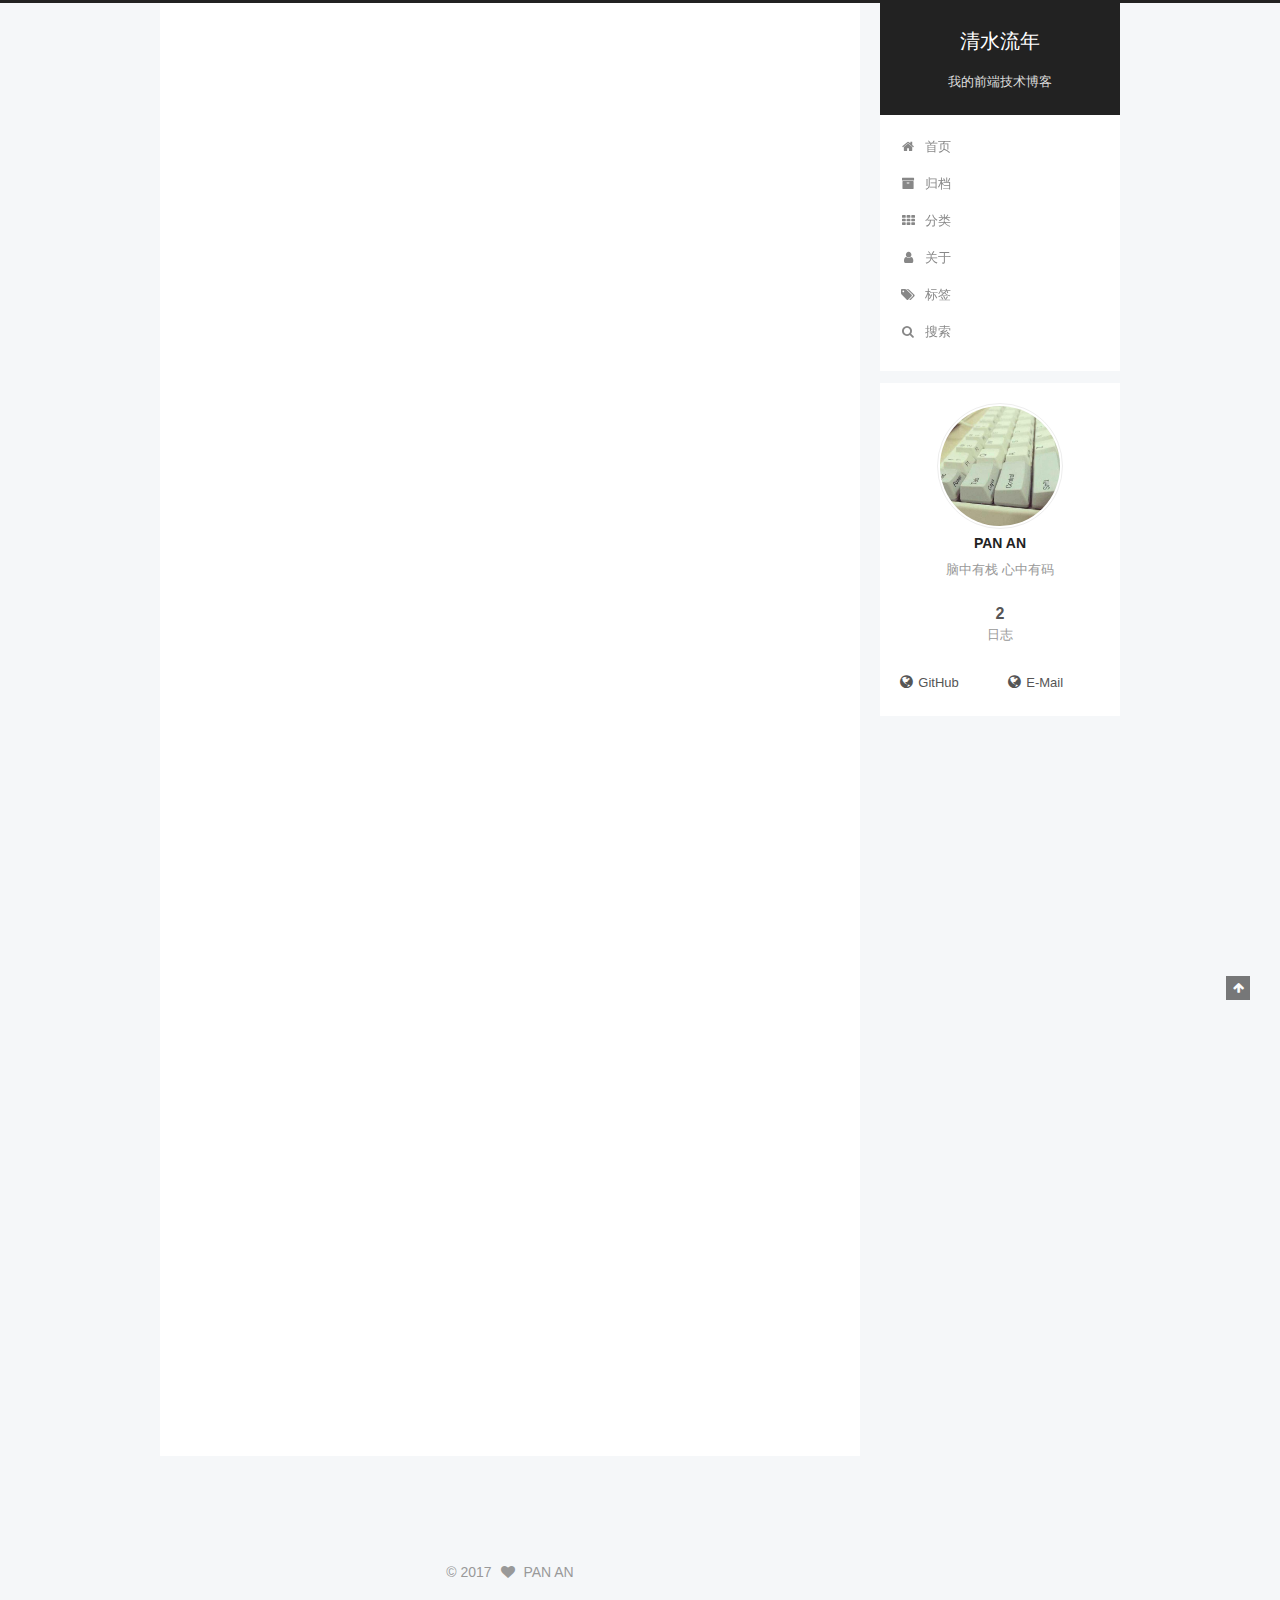
==== commit 6fa4988f: "blog" ====
--- a/index.html
+++ b/index.html
@@ -69,13 +69,16 @@
 
 
 
+<meta name="description" content="脑中有栈 心中有码">
 <meta property="og:type" content="website">
-<meta property="og:title" content="潘安">
+<meta property="og:title" content="清水流年">
 <meta property="og:url" content="http://yoursite.com/index.html">
-<meta property="og:site_name" content="潘安">
+<meta property="og:site_name" content="清水流年">
+<meta property="og:description" content="脑中有栈 心中有码">
 <meta property="og:locale" content="zh-Hans">
 <meta name="twitter:card" content="summary">
-<meta name="twitter:title" content="潘安">
+<meta name="twitter:title" content="清水流年">
+<meta name="twitter:description" content="脑中有栈 心中有码">
 
 
 
@@ -111,7 +114,7 @@
 
 
 
-  <title>潘安</title>
+  <title>清水流年</title>
   
 
 
@@ -142,7 +145,7 @@
     <div class="custom-logo-site-title">
       <a href="/"  class="brand" rel="start">
         <span class="logo-line-before"><i></i></span>
-        <span class="site-title">潘安</span>
+        <span class="site-title">清水流年</span>
         <span class="logo-line-after"><i></i></span>
       </a>
     </div>
@@ -177,6 +180,26 @@
         </li>
       
         
+        <li class="menu-item menu-item-archives">
+          <a href="/archives/" rel="section">
+            
+              <i class="menu-item-icon fa fa-fw fa-archive"></i> <br />
+            
+            归档
+          </a>
+        </li>
+      
+        
+        <li class="menu-item menu-item-categories">
+          <a href="/categories/" rel="section">
+            
+              <i class="menu-item-icon fa fa-fw fa-th"></i> <br />
+            
+            分类
+          </a>
+        </li>
+      
+        
         <li class="menu-item menu-item-about">
           <a href="/about/" rel="section">
             
@@ -196,31 +219,45 @@
           </a>
         </li>
       
-        
-        <li class="menu-item menu-item-categories">
-          <a href="/categories/" rel="section">
-            
-              <i class="menu-item-icon fa fa-fw fa-th"></i> <br />
-            
-            分类
+
+      
+        <li class="menu-item menu-item-search">
+          
+            <a href="javascript:;" class="popup-trigger">
+          
+            
+              <i class="menu-item-icon fa fa-search fa-fw"></i> <br />
+            
+            搜索
           </a>
         </li>
       
-        
-        <li class="menu-item menu-item-archives">
-          <a href="/archives/" rel="section">
-            
-              <i class="menu-item-icon fa fa-fw fa-archive"></i> <br />
-            
-            归档
-          </a>
-        </li>
-      
-
-      
     </ul>
   
 
+  
+    <div class="site-search">
+      
+  <div class="popup search-popup local-search-popup">
+  <div class="local-search-header clearfix">
+    <span class="search-icon">
+      <i class="fa fa-search"></i>
+    </span>
+    <span class="popup-btn-close">
+      <i class="fa fa-times-circle"></i>
+    </span>
+    <div class="local-search-input-wrapper">
+      <input autocomplete="off"
+             placeholder="搜索..." spellcheck="false"
+             type="text" id="local-search-input">
+    </div>
+  </div>
+  <div id="local-search-result"></div>
+</div>
+
+
+
+    </div>
   
 </nav>
 
@@ -252,13 +289,13 @@
     <link itemprop="mainEntityOfPage" href="http://yoursite.com/2017/09/18/我的第一次/">
 
     <span hidden itemprop="author" itemscope itemtype="http://schema.org/Person">
-      <meta itemprop="name" content="John Doe">
+      <meta itemprop="name" content="PAN AN">
       <meta itemprop="description" content="">
-      <meta itemprop="image" content="/images/avatar.gif">
+      <meta itemprop="image" content="/images/avatar.jpg">
     </span>
 
     <span hidden itemprop="publisher" itemscope itemtype="http://schema.org/Organization">
-      <meta itemprop="name" content="潘安">
+      <meta itemprop="name" content="清水流年">
     </span>
 
     
@@ -294,6 +331,17 @@
 
           
             
+              <span class="post-comments-count">
+                <span class="post-meta-divider">|</span>
+                <span class="post-meta-item-icon">
+                  <i class="fa fa-comment-o"></i>
+                </span>
+                <a href="/2017/09/18/我的第一次/#comments" itemprop="discussionUrl">
+                  <span class="post-comments-count disqus-comment-count"
+                        data-disqus-identifier="2017/09/18/我的第一次/" itemprop="commentCount"></span>
+                </a>
+              </span>
+            
           
 
           
@@ -372,13 +420,13 @@
     <link itemprop="mainEntityOfPage" href="http://yoursite.com/2017/09/18/hello-world/">
 
     <span hidden itemprop="author" itemscope itemtype="http://schema.org/Person">
-      <meta itemprop="name" content="John Doe">
+      <meta itemprop="name" content="PAN AN">
       <meta itemprop="description" content="">
-      <meta itemprop="image" content="/images/avatar.gif">
+      <meta itemprop="image" content="/images/avatar.jpg">
     </span>
 
     <span hidden itemprop="publisher" itemscope itemtype="http://schema.org/Organization">
-      <meta itemprop="name" content="潘安">
+      <meta itemprop="name" content="清水流年">
     </span>
 
     
@@ -414,6 +462,17 @@
 
           
             
+              <span class="post-comments-count">
+                <span class="post-meta-divider">|</span>
+                <span class="post-meta-item-icon">
+                  <i class="fa fa-comment-o"></i>
+                </span>
+                <a href="/2017/09/18/hello-world/#comments" itemprop="discussionUrl">
+                  <span class="post-comments-count disqus-comment-count"
+                        data-disqus-identifier="2017/09/18/hello-world/" itemprop="commentCount"></span>
+                </a>
+              </span>
+            
           
 
           
@@ -441,7 +500,7 @@
         
           
             <p>Welcome to <a href="https://hexo.io/" target="_blank" rel="external">Hexo</a>! This is your very first post. Check <a href="https://hexo.io/docs/" target="_blank" rel="external">documentation</a> for more info. If you get any problems when using Hexo, you can find the answer in <a href="https://hexo.io/docs/troubleshooting.html" target="_blank" rel="external">troubleshooting</a> or you can ask me on <a href="https://github.com/hexojs/hexo/issues" target="_blank" rel="external">GitHub</a>.</p>
-<h2 id="Quick-Start"><a href="#Quick-Start" class="headerlink" title="Quick Start"></a>Quick Start</h2><h3 id="Create-a-new-post"><a href="#Create-a-new-post" class="headerlink" title="Create a new post"></a>Create a new post</h3><figure class="highlight bash"><table><tr><td class="gutter"><pre><div class="line">1</div></pre></td><td class="code"><pre><div class="line">$ hexo new <span class="string">"My New Post"</span></div></pre></td></tr></table></figure>
+<h2 id="Quick-Start"><a href="#Quick-Start" class="headerlink" title="Quick Start"></a>Quick Start</h2><h3 id="Create-a-new-post"><a href="#Create-a-new-post" class="headerlink" title="Create a new post"></a>Create a new post</h3><figure class="highlight bash"><table><tr><td class="gutter"><pre><div class="line">1</div><div class="line">2</div><div class="line">3</div><div class="line">4</div><div class="line">5</div><div class="line">6</div></pre></td><td class="code"><pre><div class="line">$ hexo new <span class="string">"My New Post"</span></div><div class="line"><span class="keyword">function</span> <span class="function"><span class="title">init</span></span>()&#123;</div><div class="line">	this.a=20;</div><div class="line">	this.b=<span class="string">'string'</span>;</div><div class="line">	this.c=<span class="literal">true</span>;</div><div class="line">&#125;</div></pre></td></tr></table></figure>
 <p>More info: <a href="https://hexo.io/docs/writing.html" target="_blank" rel="external">Writing</a></p>
 <h3 id="Run-server"><a href="#Run-server" class="headerlink" title="Run server"></a>Run server</h3><figure class="highlight bash"><table><tr><td class="gutter"><pre><div class="line">1</div></pre></td><td class="code"><pre><div class="line">$ hexo server</div></pre></td></tr></table></figure>
 <p>More info: <a href="https://hexo.io/docs/server.html" target="_blank" rel="external">Server</a></p>
@@ -518,8 +577,12 @@
       <section class="site-overview sidebar-panel sidebar-panel-active">
         <div class="site-author motion-element" itemprop="author" itemscope itemtype="http://schema.org/Person">
           
-            <p class="site-author-name" itemprop="name">John Doe</p>
-            <p class="site-description motion-element" itemprop="description"></p>
+            <img class="site-author-image" itemprop="image"
+              src="/images/avatar.jpg"
+              alt="PAN AN" />
+          
+            <p class="site-author-name" itemprop="name">PAN AN</p>
+            <p class="site-description motion-element" itemprop="description">脑中有栈 心中有码</p>
         </div>
 
         <nav class="site-state motion-element">
@@ -544,6 +607,20 @@
         
 
         <div class="links-of-author motion-element">
+          
+            
+              <span class="links-of-author-item">
+                <a href="https://github.com/panandev" target="_blank" title="GitHub">
+                  
+                    <i class="fa fa-fw fa-globe"></i>GitHub</a>
+              </span>
+            
+              <span class="links-of-author-item">
+                <a href="mailto:553061769@qq.com" target="_blank" title="E-Mail">
+                  
+                    <i class="fa fa-fw fa-globe"></i>E-Mail</a>
+              </span>
+            
           
         </div>
 
@@ -579,17 +656,11 @@
   <span class="with-love">
     <i class="fa fa-heart"></i>
   </span>
-  <span class="author" itemprop="copyrightHolder">John Doe</span>
+  <span class="author" itemprop="copyrightHolder">PAN AN</span>
 
   
 </div>
 
-
-  <div class="powered-by">由 <a class="theme-link" href="https://hexo.io">Hexo</a> 强力驱动</div>
-
-  <span class="post-meta-divider">|</span>
-
-  <div class="theme-info">主题 &mdash; <a class="theme-link" href="https://github.com/iissnan/hexo-theme-next">NexT.Pisces</a> v5.1.2</div>
 
 
         
@@ -698,6 +769,14 @@
 
   
 
+    
+      <script id="dsq-count-scr" src="https://.disqus.com/count.js" async></script>
+    
+
+    
+
+  
+
 
 
 
@@ -723,6 +802,323 @@
 
 
   
+
+  <script type="text/javascript">
+    // Popup Window;
+    var isfetched = false;
+    var isXml = true;
+    // Search DB path;
+    var search_path = "search.xml";
+    if (search_path.length === 0) {
+      search_path = "search.xml";
+    } else if (/json$/i.test(search_path)) {
+      isXml = false;
+    }
+    var path = "/" + search_path;
+    // monitor main search box;
+
+    var onPopupClose = function (e) {
+      $('.popup').hide();
+      $('#local-search-input').val('');
+      $('.search-result-list').remove();
+      $('#no-result').remove();
+      $(".local-search-pop-overlay").remove();
+      $('body').css('overflow', '');
+    }
+
+    function proceedsearch() {
+      $("body")
+        .append('<div class="search-popup-overlay local-search-pop-overlay"></div>')
+        .css('overflow', 'hidden');
+      $('.search-popup-overlay').click(onPopupClose);
+      $('.popup').toggle();
+      var $localSearchInput = $('#local-search-input');
+      $localSearchInput.attr("autocapitalize", "none");
+      $localSearchInput.attr("autocorrect", "off");
+      $localSearchInput.focus();
+    }
+
+    // search function;
+    var searchFunc = function(path, search_id, content_id) {
+      'use strict';
+
+      // start loading animation
+      $("body")
+        .append('<div class="search-popup-overlay local-search-pop-overlay">' +
+          '<div id="search-loading-icon">' +
+          '<i class="fa fa-spinner fa-pulse fa-5x fa-fw"></i>' +
+          '</div>' +
+          '</div>')
+        .css('overflow', 'hidden');
+      $("#search-loading-icon").css('margin', '20% auto 0 auto').css('text-align', 'center');
+
+      $.ajax({
+        url: path,
+        dataType: isXml ? "xml" : "json",
+        async: true,
+        success: function(res) {
+          // get the contents from search data
+          isfetched = true;
+          $('.popup').detach().appendTo('.header-inner');
+          var datas = isXml ? $("entry", res).map(function() {
+            return {
+              title: $("title", this).text(),
+              content: $("content",this).text(),
+              url: $("url" , this).text()
+            };
+          }).get() : res;
+          var input = document.getElementById(search_id);
+          var resultContent = document.getElementById(content_id);
+          var inputEventFunction = function() {
+            var searchText = input.value.trim().toLowerCase();
+            var keywords = searchText.split(/[\s\-]+/);
+            if (keywords.length > 1) {
+              keywords.push(searchText);
+            }
+            var resultItems = [];
+            if (searchText.length > 0) {
+              // perform local searching
+              datas.forEach(function(data) {
+                var isMatch = false;
+                var hitCount = 0;
+                var searchTextCount = 0;
+                var title = data.title.trim();
+                var titleInLowerCase = title.toLowerCase();
+                var content = data.content.trim().replace(/<[^>]+>/g,"");
+                var contentInLowerCase = content.toLowerCase();
+                var articleUrl = decodeURIComponent(data.url);
+                var indexOfTitle = [];
+                var indexOfContent = [];
+                // only match articles with not empty titles
+                if(title != '') {
+                  keywords.forEach(function(keyword) {
+                    function getIndexByWord(word, text, caseSensitive) {
+                      var wordLen = word.length;
+                      if (wordLen === 0) {
+                        return [];
+                      }
+                      var startPosition = 0, position = [], index = [];
+                      if (!caseSensitive) {
+                        text = text.toLowerCase();
+                        word = word.toLowerCase();
+                      }
+                      while ((position = text.indexOf(word, startPosition)) > -1) {
+                        index.push({position: position, word: word});
+                        startPosition = position + wordLen;
+                      }
+                      return index;
+                    }
+
+                    indexOfTitle = indexOfTitle.concat(getIndexByWord(keyword, titleInLowerCase, false));
+                    indexOfContent = indexOfContent.concat(getIndexByWord(keyword, contentInLowerCase, false));
+                  });
+                  if (indexOfTitle.length > 0 || indexOfContent.length > 0) {
+                    isMatch = true;
+                    hitCount = indexOfTitle.length + indexOfContent.length;
+                  }
+                }
+
+                // show search results
+
+                if (isMatch) {
+                  // sort index by position of keyword
+
+                  [indexOfTitle, indexOfContent].forEach(function (index) {
+                    index.sort(function (itemLeft, itemRight) {
+                      if (itemRight.position !== itemLeft.position) {
+                        return itemRight.position - itemLeft.position;
+                      } else {
+                        return itemLeft.word.length - itemRight.word.length;
+                      }
+                    });
+                  });
+
+                  // merge hits into slices
+
+                  function mergeIntoSlice(text, start, end, index) {
+                    var item = index[index.length - 1];
+                    var position = item.position;
+                    var word = item.word;
+                    var hits = [];
+                    var searchTextCountInSlice = 0;
+                    while (position + word.length <= end && index.length != 0) {
+                      if (word === searchText) {
+                        searchTextCountInSlice++;
+                      }
+                      hits.push({position: position, length: word.length});
+                      var wordEnd = position + word.length;
+
+                      // move to next position of hit
+
+                      index.pop();
+                      while (index.length != 0) {
+                        item = index[index.length - 1];
+                        position = item.position;
+                        word = item.word;
+                        if (wordEnd > position) {
+                          index.pop();
+                        } else {
+                          break;
+                        }
+                      }
+                    }
+                    searchTextCount += searchTextCountInSlice;
+                    return {
+                      hits: hits,
+                      start: start,
+                      end: end,
+                      searchTextCount: searchTextCountInSlice
+                    };
+                  }
+
+                  var slicesOfTitle = [];
+                  if (indexOfTitle.length != 0) {
+                    slicesOfTitle.push(mergeIntoSlice(title, 0, title.length, indexOfTitle));
+                  }
+
+                  var slicesOfContent = [];
+                  while (indexOfContent.length != 0) {
+                    var item = indexOfContent[indexOfContent.length - 1];
+                    var position = item.position;
+                    var word = item.word;
+                    // cut out 100 characters
+                    var start = position - 20;
+                    var end = position + 80;
+                    if(start < 0){
+                      start = 0;
+                    }
+                    if (end < position + word.length) {
+                      end = position + word.length;
+                    }
+                    if(end > content.length){
+                      end = content.length;
+                    }
+                    slicesOfContent.push(mergeIntoSlice(content, start, end, indexOfContent));
+                  }
+
+                  // sort slices in content by search text's count and hits' count
+
+                  slicesOfContent.sort(function (sliceLeft, sliceRight) {
+                    if (sliceLeft.searchTextCount !== sliceRight.searchTextCount) {
+                      return sliceRight.searchTextCount - sliceLeft.searchTextCount;
+                    } else if (sliceLeft.hits.length !== sliceRight.hits.length) {
+                      return sliceRight.hits.length - sliceLeft.hits.length;
+                    } else {
+                      return sliceLeft.start - sliceRight.start;
+                    }
+                  });
+
+                  // select top N slices in content
+
+                  var upperBound = parseInt('1');
+                  if (upperBound >= 0) {
+                    slicesOfContent = slicesOfContent.slice(0, upperBound);
+                  }
+
+                  // highlight title and content
+
+                  function highlightKeyword(text, slice) {
+                    var result = '';
+                    var prevEnd = slice.start;
+                    slice.hits.forEach(function (hit) {
+                      result += text.substring(prevEnd, hit.position);
+                      var end = hit.position + hit.length;
+                      result += '<b class="search-keyword">' + text.substring(hit.position, end) + '</b>';
+                      prevEnd = end;
+                    });
+                    result += text.substring(prevEnd, slice.end);
+                    return result;
+                  }
+
+                  var resultItem = '';
+
+                  if (slicesOfTitle.length != 0) {
+                    resultItem += "<li><a href='" + articleUrl + "' class='search-result-title'>" + highlightKeyword(title, slicesOfTitle[0]) + "</a>";
+                  } else {
+                    resultItem += "<li><a href='" + articleUrl + "' class='search-result-title'>" + title + "</a>";
+                  }
+
+                  slicesOfContent.forEach(function (slice) {
+                    resultItem += "<a href='" + articleUrl + "'>" +
+                      "<p class=\"search-result\">" + highlightKeyword(content, slice) +
+                      "...</p>" + "</a>";
+                  });
+
+                  resultItem += "</li>";
+                  resultItems.push({
+                    item: resultItem,
+                    searchTextCount: searchTextCount,
+                    hitCount: hitCount,
+                    id: resultItems.length
+                  });
+                }
+              })
+            };
+            if (keywords.length === 1 && keywords[0] === "") {
+              resultContent.innerHTML = '<div id="no-result"><i class="fa fa-search fa-5x" /></div>'
+            } else if (resultItems.length === 0) {
+              resultContent.innerHTML = '<div id="no-result"><i class="fa fa-frown-o fa-5x" /></div>'
+            } else {
+              resultItems.sort(function (resultLeft, resultRight) {
+                if (resultLeft.searchTextCount !== resultRight.searchTextCount) {
+                  return resultRight.searchTextCount - resultLeft.searchTextCount;
+                } else if (resultLeft.hitCount !== resultRight.hitCount) {
+                  return resultRight.hitCount - resultLeft.hitCount;
+                } else {
+                  return resultRight.id - resultLeft.id;
+                }
+              });
+              var searchResultList = '<ul class=\"search-result-list\">';
+              resultItems.forEach(function (result) {
+                searchResultList += result.item;
+              })
+              searchResultList += "</ul>";
+              resultContent.innerHTML = searchResultList;
+            }
+          }
+
+          if ('auto' === 'auto') {
+            input.addEventListener('input', inputEventFunction);
+          } else {
+            $('.search-icon').click(inputEventFunction);
+            input.addEventListener('keypress', function (event) {
+              if (event.keyCode === 13) {
+                inputEventFunction();
+              }
+            });
+          }
+
+          // remove loading animation
+          $(".local-search-pop-overlay").remove();
+          $('body').css('overflow', '');
+
+          proceedsearch();
+        }
+      });
+    }
+
+    // handle and trigger popup window;
+    $('.popup-trigger').click(function(e) {
+      e.stopPropagation();
+      if (isfetched === false) {
+        searchFunc(path, 'local-search-input', 'local-search-result');
+      } else {
+        proceedsearch();
+      };
+    });
+
+    $('.popup-btn-close').click(onPopupClose);
+    $('.popup').click(function(e){
+      e.stopPropagation();
+    });
+    $(document).on('keyup', function (event) {
+      var shouldDismissSearchPopup = event.which === 27 &&
+        $('.search-popup').is(':visible');
+      if (shouldDismissSearchPopup) {
+        onPopupClose();
+      }
+    });
+  </script>
 
 
 
--- a/css/main.css
+++ b/css/main.css
@@ -487,8 +487,8 @@
   margin: 20px 0;
   padding: 0;
   font-size: 13px;
-  color: #4d4d4c;
-  background: #f7f7f7;
+  color: #c5c8c6;
+  background: #1d1f21;
   line-height: 1.6;
 }
 pre,
@@ -505,7 +505,7 @@
 }
 pre code {
   padding: 0;
-  color: #4d4d4c;
+  color: #c5c8c6;
   background: none;
   text-shadow: none;
 }
@@ -528,7 +528,7 @@
 }
 .highlight figcaption {
   font-size: 1em;
-  color: #4d4d4c;
+  color: #c5c8c6;
   line-height: 1em;
   margin-bottom: 1em;
 }
@@ -542,23 +542,23 @@
 }
 .highlight figcaption a {
   float: right;
-  color: #4d4d4c;
+  color: #c5c8c6;
 }
 .highlight figcaption a:hover {
-  border-bottom-color: #4d4d4c;
+  border-bottom-color: #c5c8c6;
 }
 .highlight .gutter pre {
   padding-left: 10px;
   padding-right: 10px;
-  color: #869194;
+  color: #888f96;
   text-align: right;
-  background-color: #eff2f3;
+  background-color: #000;
 }
 .highlight .code pre {
   width: 100%;
   padding-left: 10px;
   padding-right: 10px;
-  background-color: #f7f7f7;
+  background-color: #1d1f21;
 }
 .highlight .line {
   height: 20px;
@@ -576,16 +576,16 @@
   border: none;
 }
 pre .deletion {
-  background: #fdd;
+  background: #008000;
 }
 pre .addition {
-  background: #dfd;
+  background: #800000;
 }
 pre .meta {
-  color: #8959a8;
+  color: #b294bb;
 }
 pre .comment {
-  color: #8e908c;
+  color: #969896;
 }
 pre .variable,
 pre .attribute,
@@ -599,7 +599,7 @@
 pre .css .id,
 pre .css .class,
 pre .css .pseudo {
-  color: #c82829;
+  color: #c66;
 }
 pre .number,
 pre .preprocessor,
@@ -608,7 +608,7 @@
 pre .params,
 pre .constant,
 pre .command {
-  color: #f5871f;
+  color: #de935f;
 }
 pre .ruby .class .title,
 pre .css .rules .attribute,
@@ -621,11 +621,11 @@
 pre .special,
 pre .number,
 pre .formula {
-  color: #718c00;
+  color: #b5bd68;
 }
 pre .title,
 pre .css .hexcolor {
-  color: #3e999f;
+  color: #8abeb7;
 }
 pre .function,
 pre .python .decorator,
@@ -635,11 +635,11 @@
 pre .perl .sub,
 pre .javascript .title,
 pre .coffeescript .title {
-  color: #4271ae;
+  color: #81a2be;
 }
 pre .keyword,
 pre .javascript .function {
-  color: #8959a8;
+  color: #b294bb;
 }
 .full-image.full-image.full-image {
   border: none;
@@ -1738,6 +1738,7 @@
   max-width: 120px;
   height: auto;
   border: 1px solid #eee;
+  border-radius: 50%;
 }
 .site-author-name {
   margin: 0;
@@ -1819,7 +1820,7 @@
   width: 4px;
   height: 4px;
   border-radius: 50%;
-  background: #ffff85;
+  background: #9eff99;
 }
 .links-of-blogroll {
   font-size: 13px;
@@ -2805,7 +2806,7 @@
 }
 .menu .menu-item a:hover,
 .menu-item-active a {
-  background: #f9f9f9;
+  background: rgba(255,255,255,.5);
   border-bottom-color: #fff;
 }
 .menu .menu-item br {
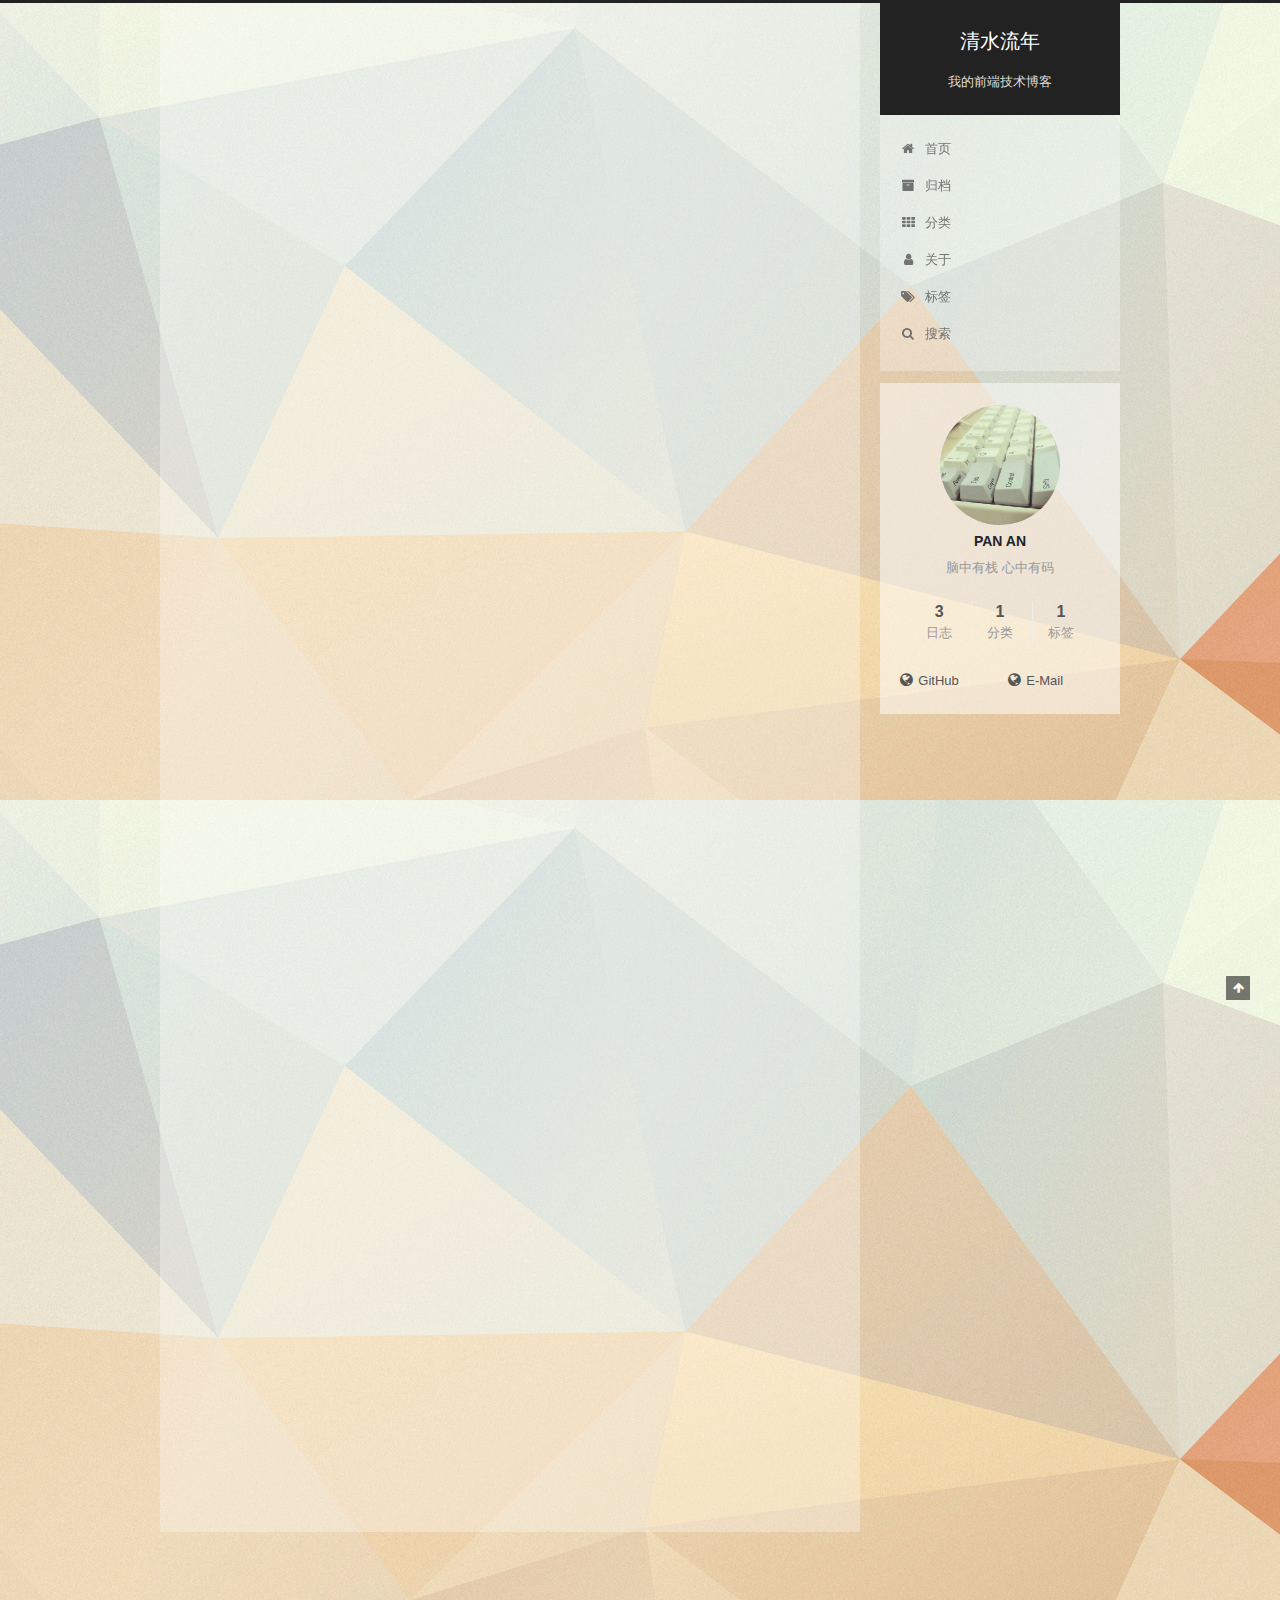
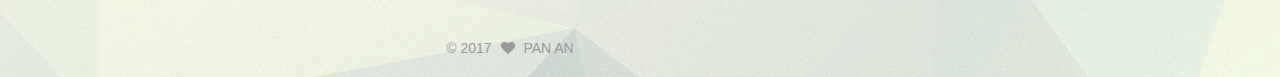
==== commit bcf1dcc7: "blog" ====
--- a/index.html
+++ b/index.html
@@ -286,7 +286,7 @@
   
   
   <div class="post-block">
-    <link itemprop="mainEntityOfPage" href="http://yoursite.com/2017/09/18/我的第一次/">
+    <link itemprop="mainEntityOfPage" href="http://yoursite.com/2017/09/19/DOM03/">
 
     <span hidden itemprop="author" itemscope itemtype="http://schema.org/Person">
       <meta itemprop="name" content="PAN AN">
@@ -305,7 +305,7 @@
         
           <h1 class="post-title" itemprop="name headline">
                 
-                <a class="post-title-link" href="/2017/09/18/我的第一次/" itemprop="url">我的第一次</a></h1>
+                <a class="post-title-link" href="/2017/09/19/DOM03/" itemprop="url">元素节点的创建，添加，替换与删除。</a></h1>
         
 
         <div class="post-meta">
@@ -317,8 +317,8 @@
               
                 <span class="post-meta-item-text">发表于</span>
               
-              <time title="创建于" itemprop="dateCreated datePublished" datetime="2017-09-18T15:00:19+08:00">
-                2017-09-18
+              <time title="创建于" itemprop="dateCreated datePublished" datetime="2017-09-19T22:49:02+08:00">
+                2017-09-19
               </time>
             
 
@@ -327,6 +327,28 @@
             
           </span>
 
+          
+            <span class="post-category" >
+            
+              <span class="post-meta-divider">|</span>
+            
+              <span class="post-meta-item-icon">
+                <i class="fa fa-folder-o"></i>
+              </span>
+              
+                <span class="post-meta-item-text">分类于</span>
+              
+              
+                <span itemprop="about" itemscope itemtype="http://schema.org/Thing">
+                  <a href="/categories/javaScript/" itemprop="url" rel="index">
+                    <span itemprop="name">javaScript</span>
+                  </a>
+                </span>
+
+                
+                
+              
+            </span>
           
 
           
@@ -336,9 +358,9 @@
                 <span class="post-meta-item-icon">
                   <i class="fa fa-comment-o"></i>
                 </span>
-                <a href="/2017/09/18/我的第一次/#comments" itemprop="discussionUrl">
+                <a href="/2017/09/19/DOM03/#comments" itemprop="discussionUrl">
                   <span class="post-comments-count disqus-comment-count"
-                        data-disqus-identifier="2017/09/18/我的第一次/" itemprop="commentCount"></span>
+                        data-disqus-identifier="2017/09/19/DOM03/" itemprop="commentCount"></span>
                 </a>
               </span>
             
@@ -367,10 +389,16 @@
 
       
         
-          
-            <p>我的第一次写博客经历</p>
-
-          
+          <h2 id="节点的创建与添加"><a href="#节点的创建与添加" class="headerlink" title="节点的创建与添加"></a>节点的创建与添加</h2><ol>
+<li><code>createElement()</code> 创建元素节点用此方法<br>语法格式：<code>document.createElement(&quot;tagName&quot;)</code>;<br>例如：<code>document.createElement(&quot;div&quot;)</code>; 这样就创建了一个div元素，注意不需要写结尾和尖括号。</li>
+<li><code>createTextNode()</code>，创建文本节点。<br> 语法格式：<code>createTextNode(&quot;PHP学院&quot;)</code>;
+          <!--noindex-->
+          <div class="post-button text-center">
+            <a class="btn" href="/2017/09/19/DOM03/#more" rel="contents">
+              阅读全文 &raquo;
+            </a>
+          </div>
+          <!--/noindex-->
         
       
     </div>
@@ -417,7 +445,7 @@
   
   
   <div class="post-block">
-    <link itemprop="mainEntityOfPage" href="http://yoursite.com/2017/09/18/hello-world/">
+    <link itemprop="mainEntityOfPage" href="http://yoursite.com/2017/09/18/DOM节点02/">
 
     <span hidden itemprop="author" itemscope itemtype="http://schema.org/Person">
       <meta itemprop="name" content="PAN AN">
@@ -436,7 +464,7 @@
         
           <h1 class="post-title" itemprop="name headline">
                 
-                <a class="post-title-link" href="/2017/09/18/hello-world/" itemprop="url">Hello World</a></h1>
+                <a class="post-title-link" href="/2017/09/18/DOM节点02/" itemprop="url">元素节点，属性节点，文本节点及其类型判断和查找</a></h1>
         
 
         <div class="post-meta">
@@ -448,7 +476,7 @@
               
                 <span class="post-meta-item-text">发表于</span>
               
-              <time title="创建于" itemprop="dateCreated datePublished" datetime="2017-09-18T14:17:40+08:00">
+              <time title="创建于" itemprop="dateCreated datePublished" datetime="2017-09-18T15:00:19+08:00">
                 2017-09-18
               </time>
             
@@ -458,6 +486,28 @@
             
           </span>
 
+          
+            <span class="post-category" >
+            
+              <span class="post-meta-divider">|</span>
+            
+              <span class="post-meta-item-icon">
+                <i class="fa fa-folder-o"></i>
+              </span>
+              
+                <span class="post-meta-item-text">分类于</span>
+              
+              
+                <span itemprop="about" itemscope itemtype="http://schema.org/Thing">
+                  <a href="/categories/javaScript/" itemprop="url" rel="index">
+                    <span itemprop="name">javaScript</span>
+                  </a>
+                </span>
+
+                
+                
+              
+            </span>
           
 
           
@@ -467,9 +517,9 @@
                 <span class="post-meta-item-icon">
                   <i class="fa fa-comment-o"></i>
                 </span>
-                <a href="/2017/09/18/hello-world/#comments" itemprop="discussionUrl">
+                <a href="/2017/09/18/DOM节点02/#comments" itemprop="discussionUrl">
                   <span class="post-comments-count disqus-comment-count"
-                        data-disqus-identifier="2017/09/18/hello-world/" itemprop="commentCount"></span>
+                        data-disqus-identifier="2017/09/18/DOM节点02/" itemprop="commentCount"></span>
                 </a>
               </span>
             
@@ -498,18 +548,171 @@
 
       
         
-          
-            <p>Welcome to <a href="https://hexo.io/" target="_blank" rel="external">Hexo</a>! This is your very first post. Check <a href="https://hexo.io/docs/" target="_blank" rel="external">documentation</a> for more info. If you get any problems when using Hexo, you can find the answer in <a href="https://hexo.io/docs/troubleshooting.html" target="_blank" rel="external">troubleshooting</a> or you can ask me on <a href="https://github.com/hexojs/hexo/issues" target="_blank" rel="external">GitHub</a>.</p>
-<h2 id="Quick-Start"><a href="#Quick-Start" class="headerlink" title="Quick Start"></a>Quick Start</h2><h3 id="Create-a-new-post"><a href="#Create-a-new-post" class="headerlink" title="Create a new post"></a>Create a new post</h3><figure class="highlight bash"><table><tr><td class="gutter"><pre><div class="line">1</div><div class="line">2</div><div class="line">3</div><div class="line">4</div><div class="line">5</div><div class="line">6</div></pre></td><td class="code"><pre><div class="line">$ hexo new <span class="string">"My New Post"</span></div><div class="line"><span class="keyword">function</span> <span class="function"><span class="title">init</span></span>()&#123;</div><div class="line">	this.a=20;</div><div class="line">	this.b=<span class="string">'string'</span>;</div><div class="line">	this.c=<span class="literal">true</span>;</div><div class="line">&#125;</div></pre></td></tr></table></figure>
-<p>More info: <a href="https://hexo.io/docs/writing.html" target="_blank" rel="external">Writing</a></p>
-<h3 id="Run-server"><a href="#Run-server" class="headerlink" title="Run server"></a>Run server</h3><figure class="highlight bash"><table><tr><td class="gutter"><pre><div class="line">1</div></pre></td><td class="code"><pre><div class="line">$ hexo server</div></pre></td></tr></table></figure>
-<p>More info: <a href="https://hexo.io/docs/server.html" target="_blank" rel="external">Server</a></p>
-<h3 id="Generate-static-files"><a href="#Generate-static-files" class="headerlink" title="Generate static files"></a>Generate static files</h3><figure class="highlight bash"><table><tr><td class="gutter"><pre><div class="line">1</div></pre></td><td class="code"><pre><div class="line">$ hexo generate</div></pre></td></tr></table></figure>
-<p>More info: <a href="https://hexo.io/docs/generating.html" target="_blank" rel="external">Generating</a></p>
-<h3 id="Deploy-to-remote-sites"><a href="#Deploy-to-remote-sites" class="headerlink" title="Deploy to remote sites"></a>Deploy to remote sites</h3><figure class="highlight bash"><table><tr><td class="gutter"><pre><div class="line">1</div></pre></td><td class="code"><pre><div class="line">$ hexo deploy</div></pre></td></tr></table></figure>
-<p>More info: <a href="https://hexo.io/docs/deployment.html" target="_blank" rel="external">Deployment</a></p>
-
-          
+          <h2 id="元素节点"><a href="#元素节点" class="headerlink" title="元素节点"></a>元素节点</h2><p>1.元素节点<br>规定元素节点具有以下特点：<br>    1、nodeType 值为1<br>    2、nodeName 值为元素的标签名（还一个别名tagName）<br>    3、nodeValue 值为null<br>    4、parentNode 一般是Element,也可能是Document<br>    5、其子节点可能是 Element、Text、Conment等<br>代码示例：<br>
+          <!--noindex-->
+          <div class="post-button text-center">
+            <a class="btn" href="/2017/09/18/DOM节点02/#more" rel="contents">
+              阅读全文 &raquo;
+            </a>
+          </div>
+          <!--/noindex-->
+        
+      
+    </div>
+    
+    
+    
+
+    
+
+    
+
+    
+
+    <footer class="post-footer">
+      
+
+      
+
+      
+
+      
+      
+        <div class="post-eof"></div>
+      
+    </footer>
+  </div>
+  
+  
+  
+  </article>
+
+
+    
+      
+
+  
+
+  
+  
+  
+
+  <article class="post post-type-normal" itemscope itemtype="http://schema.org/Article">
+  
+  
+  
+  <div class="post-block">
+    <link itemprop="mainEntityOfPage" href="http://yoursite.com/2017/09/18/DOM节点01/">
+
+    <span hidden itemprop="author" itemscope itemtype="http://schema.org/Person">
+      <meta itemprop="name" content="PAN AN">
+      <meta itemprop="description" content="">
+      <meta itemprop="image" content="/images/avatar.jpg">
+    </span>
+
+    <span hidden itemprop="publisher" itemscope itemtype="http://schema.org/Organization">
+      <meta itemprop="name" content="清水流年">
+    </span>
+
+    
+      <header class="post-header">
+
+        
+        
+          <h1 class="post-title" itemprop="name headline">
+                
+                <a class="post-title-link" href="/2017/09/18/DOM节点01/" itemprop="url">DOM模型概念和JavaScript访问和查找节点</a></h1>
+        
+
+        <div class="post-meta">
+          <span class="post-time">
+            
+              <span class="post-meta-item-icon">
+                <i class="fa fa-calendar-o"></i>
+              </span>
+              
+                <span class="post-meta-item-text">发表于</span>
+              
+              <time title="创建于" itemprop="dateCreated datePublished" datetime="2017-09-18T14:17:40+08:00">
+                2017-09-18
+              </time>
+            
+
+            
+
+            
+          </span>
+
+          
+            <span class="post-category" >
+            
+              <span class="post-meta-divider">|</span>
+            
+              <span class="post-meta-item-icon">
+                <i class="fa fa-folder-o"></i>
+              </span>
+              
+                <span class="post-meta-item-text">分类于</span>
+              
+              
+                <span itemprop="about" itemscope itemtype="http://schema.org/Thing">
+                  <a href="/categories/javaScript/" itemprop="url" rel="index">
+                    <span itemprop="name">javaScript</span>
+                  </a>
+                </span>
+
+                
+                
+              
+            </span>
+          
+
+          
+            
+              <span class="post-comments-count">
+                <span class="post-meta-divider">|</span>
+                <span class="post-meta-item-icon">
+                  <i class="fa fa-comment-o"></i>
+                </span>
+                <a href="/2017/09/18/DOM节点01/#comments" itemprop="discussionUrl">
+                  <span class="post-comments-count disqus-comment-count"
+                        data-disqus-identifier="2017/09/18/DOM节点01/" itemprop="commentCount"></span>
+                </a>
+              </span>
+            
+          
+
+          
+          
+
+          
+
+          
+
+          
+
+        </div>
+      </header>
+    
+
+    
+    
+    
+    <div class="post-body" itemprop="articleBody">
+
+      
+      
+
+      
+        
+          <p>1：DOM概念<br>    Document,Object,Model文档对象模型，DOM模型给我们动态控制HTML提供了无限自由。<br>    用途：例如不同时间显示不同网页，动态添加、修改，删除HTML元素等。<br>2、节点的概念<br>    一个DOM文档是有很多个小的单元组成的一个大集合，这些小单元我们称为节点。<br>
+          <!--noindex-->
+          <div class="post-button text-center">
+            <a class="btn" href="/2017/09/18/DOM节点01/#more" rel="contents">
+              阅读全文 &raquo;
+            </a>
+          </div>
+          <!--/noindex-->
         
       
     </div>
@@ -592,14 +795,32 @@
             
               <a href="/archives/">
             
-                <span class="site-state-item-count">2</span>
+                <span class="site-state-item-count">3</span>
                 <span class="site-state-item-name">日志</span>
               </a>
             </div>
           
 
           
-
+            
+            
+            <div class="site-state-item site-state-categories">
+              
+                <span class="site-state-item-count">1</span>
+                <span class="site-state-item-name">分类</span>
+              
+            </div>
+          
+
+          
+            
+            
+            <div class="site-state-item site-state-tags">
+              <a href="/tags/index.html">
+                <span class="site-state-item-count">1</span>
+                <span class="site-state-item-name">标签</span>
+              </a>
+            </div>
           
 
         </nav>
--- a/css/main.css
+++ b/css/main.css
@@ -1737,7 +1737,7 @@
   padding: 2px;
   max-width: 120px;
   height: auto;
-  border: 1px solid #eee;
+  border: 0px solid #eee;
   border-radius: 50%;
 }
 .site-author-name {
@@ -1820,7 +1820,7 @@
   width: 4px;
   height: 4px;
   border-radius: 50%;
-  background: #9eff99;
+  background: #6ca1da;
 }
 .links-of-blogroll {
   font-size: 13px;
@@ -2806,7 +2806,7 @@
 }
 .menu .menu-item a:hover,
 .menu-item-active a {
-  background: rgba(255,255,255,.5);
+  background: #f9f9f9;
   border-bottom-color: #fff;
 }
 .menu .menu-item br {
@@ -2981,3 +2981,31 @@
     text-align: justify;
   }
 }
+body {
+  background: url("/images/homeback.png");
+}
+.content-wrap {
+  background: rgba(255,255,255,0.3);
+}
+.header-inner {
+  background: rgba(255,255,255,0.3);
+}
+.sidebar,
+.sidebar-inner {
+  background: rgba(255,255,255,0.3);
+}
+.menu .menu-item a:hover,
+.menu-item-active a {
+  background: rgba(255,255,255,0.5);
+  border-bottom-color: #fff;
+}
+.post-button {
+  margin-top: 30px;
+  background: transparent;
+}
+.post-button .btn {
+  background: transparent;
+}
+.posts-expand .post-meta {
+  margin-bottom: 30px;
+}
